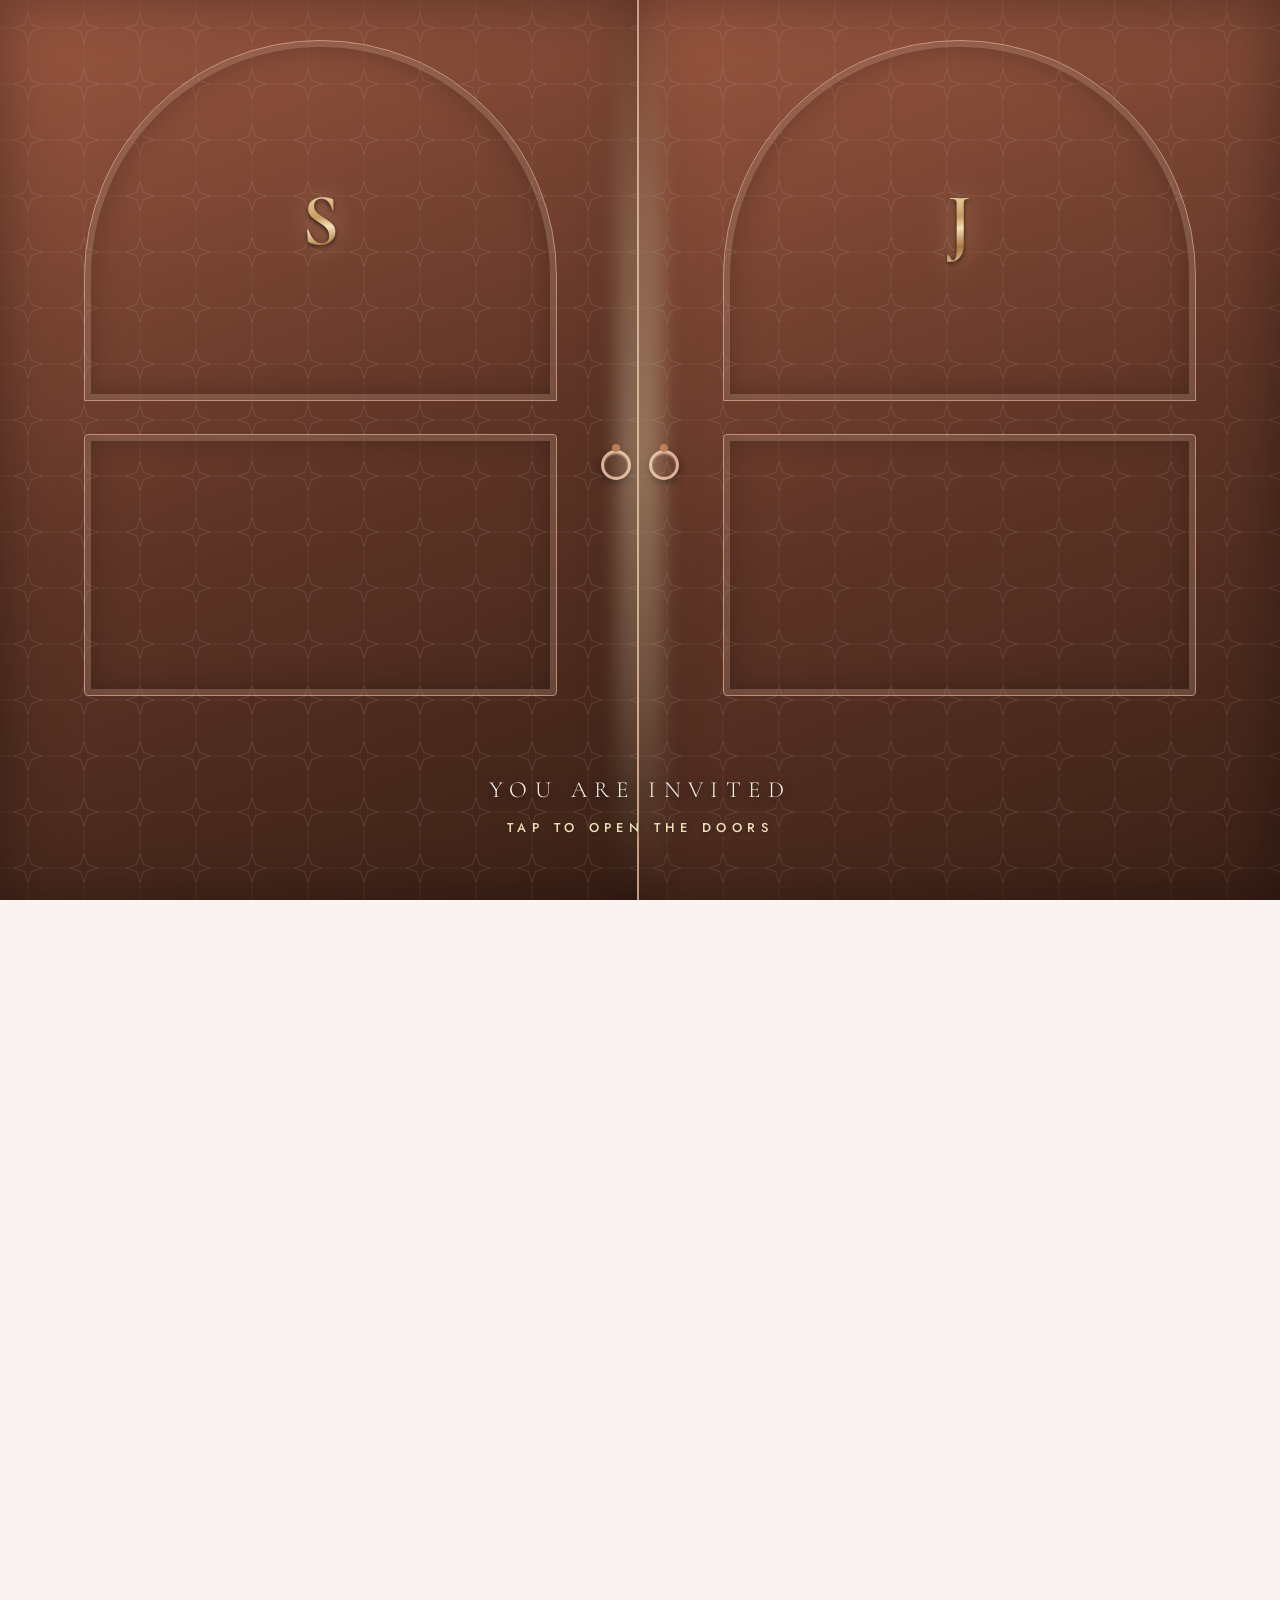
==== index.html @ 2dc5b4b0 "Add the full Walima invitation site. Co-authored-by: Cursor <cursoragent@cursor.com>" ====
<!DOCTYPE html>
<html lang="en">
<head>
  <meta charset="UTF-8" />
  <meta name="viewport" content="width=device-width, initial-scale=1.0, viewport-fit=cover" />
  <title>Shayan &amp; Juveria | Walima Invitation</title>
  <meta name="description" content="You are warmly invited to celebrate the Walima of Shayan & Juveria." />
  <meta name="theme-color" content="#f9f4f1" />

  <!-- Open Graph / WhatsApp sharing preview -->
  <meta property="og:type" content="website" />
  <meta property="og:title" content="Shayan & Juveria | Walima Invitation" />
  <meta property="og:description" content="You are warmly invited to celebrate the Walima of Shayan & Juveria." />
  <meta property="og:image" content="assets/wedding-preview.jpg" />
  <meta property="og:image:width" content="1200" />
  <meta property="og:image:height" content="630" />
  <meta name="twitter:card" content="summary_large_image" />
  <meta name="twitter:title" content="Shayan & Juveria | Walima Invitation" />
  <meta name="twitter:description" content="You are warmly invited to celebrate the Walima of Shayan & Juveria." />
  <meta name="twitter:image" content="assets/wedding-preview.jpg" />

  <link rel="icon" type="image/svg+xml" href="assets/favicon.svg" />

  <!-- Fonts -->
  <link rel="preconnect" href="https://fonts.googleapis.com" />
  <link rel="preconnect" href="https://fonts.gstatic.com" crossorigin />
  <link href="https://fonts.googleapis.com/css2?family=Cormorant+Garamond:ital,wght@0,400;0,500;0,600;1,400;1,500&family=Jost:wght@300;400;500&family=Amiri&family=Dancing+Script:wght@500;600;700&display=swap" rel="stylesheet" />

  <link rel="stylesheet" href="css/style.css" />
  <script defer src="js/script.js"></script>
</head>
<body class="no-scroll">

  <!-- ============ 1. LOADING SCREEN ============ -->
  <div class="loader" id="loader" aria-hidden="true">
    <div class="loader-inner">
      <p class="loader-monogram">S <span>&amp;</span> J</p>
      <div class="loader-line"><span></span></div>
      <p class="loader-names">Shayan &amp; Juveria</p>
      <svg class="loader-motif" viewBox="0 0 120 24" fill="none" aria-hidden="true">
        <path d="M4 12 H44 M76 12 H116" stroke="currentColor" stroke-width="1" />
        <path d="M60 4 L66 12 L60 20 L54 12 Z" stroke="currentColor" stroke-width="1" />
        <circle cx="60" cy="12" r="2" fill="currentColor" />
      </svg>
    </div>
  </div>

  <!-- ============ 2. ROYAL 3D DOOR INTRO ============ -->
  <section class="door-scene" id="doorScene" aria-label="Tap to open your invitation">

    <div class="door door--left" aria-hidden="true">
      <div class="door-panel door-panel--arch"><span class="door-monogram">S</span></div>
      <div class="door-panel door-panel--body"></div>
      <span class="door-handle"></span>
    </div>

    <div class="door door--right" aria-hidden="true">
      <div class="door-panel door-panel--arch"><span class="door-monogram">J</span></div>
      <div class="door-panel door-panel--body"></div>
      <span class="door-handle"></span>
    </div>

    <p class="door-invite" aria-hidden="true">You Are Invited<span>Tap to open the doors</span></p>
    <button class="door-tap" id="doorTap" aria-label="Tap to open the invitation"></button>
    <div class="env-flash" aria-hidden="true"></div>
  </section>

  <!-- ============ MAIN INVITATION ============ -->
  <main class="invitation" id="invitation" aria-hidden="true">

    <!-- ============ 3. HERO ============ -->
    <section class="hero" id="home">
      <video class="hero-video" id="heroVideo" muted loop playsinline preload="none" aria-hidden="true" tabindex="-1"></video>
      <div class="hero-veil" aria-hidden="true"></div>
      <svg class="hero-corner hero-corner--tl" viewBox="0 0 160 160" fill="none" aria-hidden="true">
        <path d="M-10 40 C40 44 70 20 80 -10 M-10 80 C50 82 92 40 96 -10 M6 6 C30 30 30 30 54 40" stroke="currentColor" stroke-width="1"/>
        <circle cx="54" cy="44" r="3" stroke="currentColor" stroke-width="1"/>
        <path d="M20 60 q8 -4 12 -14 q4 10 12 14 q-8 4 -12 14 q-4 -10 -12 -14 Z" stroke="currentColor" stroke-width="1"/>
      </svg>
      <svg class="hero-corner hero-corner--br" viewBox="0 0 160 160" fill="none" aria-hidden="true">
        <path d="M-10 40 C40 44 70 20 80 -10 M-10 80 C50 82 92 40 96 -10 M6 6 C30 30 30 30 54 40" stroke="currentColor" stroke-width="1"/>
        <circle cx="54" cy="44" r="3" stroke="currentColor" stroke-width="1"/>
        <path d="M20 60 q8 -4 12 -14 q4 10 12 14 q-8 4 -12 14 q-4 -10 -12 -14 Z" stroke="currentColor" stroke-width="1"/>
      </svg>

      <div class="hero-content">
        <p class="bismillah" lang="ar" dir="rtl">بِسْمِ اللهِ الرَّحْمٰنِ الرَّحِيْمِ</p>
        <p class="hero-blessing">Together with the blessings of Allah<br />and our beloved families</p>

        <h1 class="hero-names">
          <span class="hero-name" id="heroGroom">Shayan</span>
          <span class="hero-parents hero-parents--groom" id="heroGroomParents">Son of Mr. &amp; Mrs. Shaikh</span>
          <span class="hero-amp">&amp;</span>
          <span class="hero-name" id="heroBride">Juveria</span>
          <span class="hero-parents hero-parents--bride" id="heroBrideParents">Daughter of Mr. &amp; Mrs. Shaikh</span>
        </h1>

        <div class="hero-divider" aria-hidden="true">
          <span></span><svg viewBox="0 0 24 24" fill="none"><path d="M12 3 L15 12 L12 21 L9 12 Z" stroke="currentColor" stroke-width="1"/></svg><span></span>
        </div>

        <p class="hero-sub">We joyfully invite you to celebrate<br />the beginning of our forever.</p>
      </div>

      <div class="scroll-indicator" aria-hidden="true">
        <span class="scroll-indicator-line"></span>
        <span class="scroll-indicator-label">Scroll</span>
      </div>
    </section>

    <!-- ============ 4. WELCOME MESSAGE ============ -->
    <section class="welcome-section" id="welcome">
      <div class="welcome-inner">
        <div class="welcome-divider reveal" aria-hidden="true">
          <span></span>
          <svg viewBox="0 0 24 24" fill="currentColor"><path d="M12 20 C12 20 4 14.5 4 9.5 C4 6.8 6 5 8.4 5 C10 5 11.3 5.9 12 7.2 C12.7 5.9 14 5 15.6 5 C18 5 20 6.8 20 9.5 C20 14.5 12 20 12 20 Z"/></svg>
          <span></span>
        </div>

        <p class="welcome-text reveal" id="welcomeText">
          We are honored to welcome you to the Walima of
          Shayan &amp; Juveria. As they begin their journey in
          faith and love, thank you for being part of this
          blessed occasion.
        </p>

        <p class="welcome-quote reveal">
          &ldquo;And We created you in pairs.&rdquo;<br />
          <span class="welcome-cite">&mdash; Quran 78:8</span>
        </p>

        <div class="welcome-divider reveal" aria-hidden="true">
          <span></span>
          <svg viewBox="0 0 24 24" fill="currentColor"><path d="M12 20 C12 20 4 14.5 4 9.5 C4 6.8 6 5 8.4 5 C10 5 11.3 5.9 12 7.2 C12.7 5.9 14 5 15.6 5 C18 5 20 6.8 20 9.5 C20 14.5 12 20 12 20 Z"/></svg>
          <span></span>
        </div>
      </div>
    </section>

    <!-- ============ 5. DATE REVEAL (SCRATCH) ============ -->
    <section class="section date-section" id="date">
      <div class="petals" id="petals" aria-hidden="true"></div>
      <p class="eyebrow reveal">Save the Date</p>
      <h2 class="section-title reveal" id="dateTitle">Scratch to Reveal</h2>

      <svg width="0" height="0" aria-hidden="true" style="position:absolute">
        <defs>
          <!-- Flatter ornamental rectangle with soft scalloped corners -->
          <clipPath id="scallopClip" clipPathUnits="objectBoundingBox">
            <path d="
              M0.08,0.03
              H0.92
              C0.955,0.03 0.975,0.05 0.975,0.09
              V0.91
              C0.975,0.95 0.955,0.97 0.92,0.97
              H0.08
              C0.045,0.97 0.025,0.95 0.025,0.91
              V0.09
              C0.025,0.05 0.045,0.03 0.08,0.03
              Z"/>
          </clipPath>
          <linearGradient id="goldFoil" x1="0" y1="0" x2="1" y2="1">
            <stop offset="0" stop-color="#e9cf9f"/>
            <stop offset="0.35" stop-color="#c89a5e"/>
            <stop offset="0.55" stop-color="#f3e0b8"/>
            <stop offset="0.8" stop-color="#a8763e"/>
            <stop offset="1" stop-color="#dcb87e"/>
          </linearGradient>
        </defs>
      </svg>

      <div class="frame-shadow reveal">
        <div class="scratch-wrap" id="scratchWrap">
          <div class="date-panel" id="datePanel">
            <svg class="scallop-outline" viewBox="0 0 120 96" fill="none" aria-hidden="true" preserveAspectRatio="none">
              <!-- Outer gold foil border -->
              <path d="M9.6,2.9 H110.4 C114.6,2.9 117,4.8 117,8.6 V87.4 C117,91.2 114.6,93.1 110.4,93.1 H9.6 C5.4,93.1 3,91.2 3,87.4 V8.6 C3,4.8 5.4,2.9 9.6,2.9 Z"
                stroke="url(#goldFoil)" stroke-width="2" vector-effect="non-scaling-stroke"
                transform="translate(60 48) scale(0.965) translate(-60 -48)"/>
              <!-- Inner echo line -->
              <path d="M9.6,2.9 H110.4 C114.6,2.9 117,4.8 117,8.6 V87.4 C117,91.2 114.6,93.1 110.4,93.1 H9.6 C5.4,93.1 3,91.2 3,87.4 V8.6 C3,4.8 5.4,2.9 9.6,2.9 Z"
                stroke="url(#goldFoil)" stroke-width="0.85" opacity="0.7" vector-effect="non-scaling-stroke"
                transform="translate(60 48) scale(0.9) translate(-60 -48)"/>
              <!-- Tiny ornamental corner diamonds -->
              <g fill="url(#goldFoil)" opacity="0.9">
                <path d="M12 10 L14 14 L12 18 L10 14 Z"/>
                <path d="M108 10 L110 14 L108 18 L106 14 Z"/>
                <path d="M12 78 L14 82 L12 86 L10 82 Z"/>
                <path d="M108 78 L110 82 L108 86 L106 82 Z"/>
              </g>
            </svg>
            <p class="date-invited">You&rsquo;re Invited!</p>
            <p class="date-full" id="dateFull">[Month Date, Year]</p>
            <p class="date-day" id="dateDay">[Day]</p>
            <p class="date-iman">In Sha Allah</p>
          </div>
          <canvas id="scratchCanvas" aria-hidden="true"></canvas>
        </div>
      </div>
      <button class="scratch-skip" id="scratchSkip" type="button">or tap here to reveal</button>
    </section>

    <!-- ============ 6. PHOTO SLIDER ============ -->
    <section class="section slider-section" id="slider">
      <div class="slider reveal" id="photoSlider">
        <div class="slider-track" id="sliderTrack"><!-- rendered from weddingConfig --></div>
        <div class="slider-dots" id="sliderDots" role="tablist" aria-label="Photo slides"></div>
      </div>
    </section>

    <!-- ============ 7. COUNTDOWN ============ -->
    <section class="section countdown-section" id="countdown">
      <p class="eyebrow eyebrow--light reveal">Our Big Day</p>
      <h2 class="section-title section-title--light reveal">Counting Down<br />To Our Forever</h2>

      <div class="countdown reveal" id="countdownGrid">
        <div class="cd-cell"><span class="cd-value" id="cdDays">--</span><span class="cd-label">Days</span></div>
        <div class="cd-cell"><span class="cd-value" id="cdHours">--</span><span class="cd-label">Hours</span></div>
        <div class="cd-cell"><span class="cd-value" id="cdMinutes">--</span><span class="cd-label">Minutes</span></div>
        <div class="cd-cell"><span class="cd-value" id="cdSeconds">--</span><span class="cd-label">Seconds</span></div>
      </div>
      <p class="countdown-done" id="countdownDone" hidden>Alhamdulillah — the day is here.</p>
    </section>

    <!-- ============ 7. OUR STORY ============ -->
    <section class="section story-section" id="story">
      <p class="eyebrow reveal">Our Story</p>
      <h2 class="section-title reveal">Our Journey</h2>

      <div class="timeline">
        <div class="timeline-item reveal">
          <span class="timeline-dot"></span>
          <h3 class="timeline-title">The First Hello</h3>
          <p class="timeline-text">Where our story began.</p>
        </div>
        <div class="timeline-item reveal">
          <span class="timeline-dot"></span>
          <h3 class="timeline-title">The Proposal</h3>
          <p class="timeline-text">The beginning of a beautiful new chapter.</p>
        </div>
        <div class="timeline-item reveal">
          <span class="timeline-dot"></span>
          <h3 class="timeline-title">Forever Begins</h3>
          <p class="timeline-text">Our Walima Day.</p>
        </div>
      </div>
    </section>

    <!-- ============ 8. Walima Day Program ============ -->
    <section class="section program-section" id="program">
      <p class="eyebrow reveal">The Big Day</p>
      <h2 class="section-title reveal">Walima Day Program</h2>
      <div class="program-list" id="programList"><!-- rendered from weddingConfig --></div>
    </section>

    <!-- ============ 9. VENUE ============ -->
    <section class="section venue-section" id="venue">
      <p class="eyebrow reveal">The Venue</p>
      <h2 class="section-title reveal">Join Us</h2>

      <div class="venue-card reveal">
        <svg class="venue-icon" viewBox="0 0 48 48" fill="none" aria-hidden="true">
          <path d="M8 42 V24 C8 15 15 9 24 9 C33 9 40 15 40 24 V42" stroke="currentColor" stroke-width="1.4"/>
          <path d="M4 42 H44" stroke="currentColor" stroke-width="1.4" stroke-linecap="round"/>
          <path d="M20 42 V32 C20 29.8 21.8 28 24 28 C26.2 28 28 29.8 28 32 V42" stroke="currentColor" stroke-width="1.4"/>
          <path d="M21 15 a4.5 4.5 0 1 0 6 0 a3.6 3.6 0 1 1 -6 0 Z" stroke="currentColor" stroke-width="1.2"/>
        </svg>
        <h3 class="venue-name" id="venueName">[Venue Name]</h3>
        <p class="venue-address" id="venueAddress">[Full Address]</p>
        <p class="venue-when"><span id="venueDate">[Date]</span> &middot; <span id="venueTime">[Time]</span></p>
        <div class="venue-actions">
          <a class="btn btn--primary" id="venueDirections" href="#" target="_blank" rel="noopener">Get Directions</a>
          <button class="btn btn--ghost" id="addToCalendar" type="button">Add to Calendar</button>
        </div>
      </div>
    </section>

    <!-- ============ 10. DRESS CODE ============ -->
    <section class="section dresscode-section" id="dresscode">
      <p class="eyebrow reveal">Dress Code</p>
      <h2 class="section-title reveal">What to Wear</h2>
      <p class="dress-headline reveal" id="dressCode">Traditional &bull; Elegant &bull; Modest</p>
      <p class="dress-note reveal" id="dressNote">We kindly request our guests to dress in traditional attire for the celebration.</p>
    </section>

    <!-- ============ 12. HOW TO REACH ============ -->
    <section class="section info-section" id="reach">
      <p class="eyebrow reveal">Getting There</p>
      <h2 class="section-title reveal">How to Reach</h2>
      <div class="info-cards" id="reachCards"><!-- rendered from weddingConfig --></div>
    </section>

    <!-- ============ 14. SPECIAL MESSAGE ============ -->
    <section class="section message-section" id="message">
      <svg class="message-motif" viewBox="0 0 80 80" fill="none" aria-hidden="true">
        <path d="M40 6 L48 32 L74 40 L48 48 L40 74 L32 48 L6 40 L32 32 Z" stroke="currentColor" stroke-width="1"/>
        <circle cx="40" cy="40" r="6" stroke="currentColor" stroke-width="1"/>
      </svg>
      <p class="message-lines reveal">Two hearts.<br />Two families.<br />One beautiful beginning.</p>
      <p class="message-body reveal">We would be honoured to have you<br />with us as we begin this new chapter<br />of our lives.</p>
      <p class="message-sign reveal">&mdash; Shayan &amp; Juveria</p>
    </section>

    <!-- ============ 15b. THE BLESSING OF WALIMA ============ -->
    <section class="section blessing-section" id="blessing">
      <p class="eyebrow reveal">The Blessing of Walima</p>

      <p class="blessing-intro reveal">
        In Islam, the Walima is more than a celebration &mdash; it is a
        beautiful Sunnah of gratitude, joy, and togetherness as two lives
        begin their journey as one.
      </p>

      <div class="blessing-quote reveal">
        <p class="blessing-hadith">&ldquo;Give a Walima, even if with one sheep.&rdquo;</p>
        <p class="blessing-cite">&mdash; Sahih al-Bukhari 5167</p>
      </div>

      <p class="blessing-intro reveal">
        And just as the Prophet <span class="blessing-salawat" lang="ar">&#65018;</span>
        invited others to share in this joy, we too wish to celebrate
        surrounded by those who hold a special place in our hearts.
      </p>

      <p class="blessing-final reveal">
        Your presence, your duas,<br />and your blessings would make<br />our Walima truly complete.
      </p>
    </section>

    <!-- ============ 16. FINAL SECTION ============ -->
    <section class="closing-section" id="closing">
      <div class="stars" id="stars" aria-hidden="true"></div>
      <div class="closing-content">
        <p class="closing-main reveal">Your presence will make our celebration even more special.</p>
        <p class="closing-dua reveal">Please keep us in your duas as we begin this beautiful journey together.</p>
        <p class="closing-blessing reveal">May Allah bless this union and keep us together in goodness.</p>
        <p class="closing-sign reveal">With Love,<br /><span class="closing-names">Shayan &amp; Juveria</span></p>
      </div>
    </section>

  </main>

  <!-- ============ FLOATING NAVIGATION ============ -->
  <nav class="floating-nav" id="floatingNav" aria-label="Invitation sections" hidden>
    <a href="#home" data-section="home" class="nav-item is-active" aria-label="Home">
      <svg viewBox="0 0 24 24" fill="none"><path d="M4 11 L12 4 L20 11 V20 H14 V15 H10 V20 H4 Z" stroke="currentColor" stroke-width="1.5" stroke-linejoin="round"/></svg>
      <span>Home</span>
    </a>
    <a href="#program" data-section="program" class="nav-item" aria-label="Program">
      <svg viewBox="0 0 24 24" fill="none"><rect x="4" y="6" width="16" height="14" rx="2" stroke="currentColor" stroke-width="1.5"/><path d="M4 10 H20 M8 4 V7 M16 4 V7" stroke="currentColor" stroke-width="1.5" stroke-linecap="round"/></svg>
      <span>Program</span>
    </a>
    <a href="#venue" data-section="venue" class="nav-item" aria-label="Venue">
      <svg viewBox="0 0 24 24" fill="none"><path d="M12 21 C12 21 19 14.5 19 9.5 A7 7 0 0 0 5 9.5 C5 14.5 12 21 12 21 Z" stroke="currentColor" stroke-width="1.5"/><circle cx="12" cy="9.5" r="2.5" stroke="currentColor" stroke-width="1.5"/></svg>
      <span>Venue</span>
    </a>
  </nav>

  <!-- ============ MUSIC TOGGLE ============ -->
  <button class="music-toggle" id="musicToggle" aria-label="Turn music on" aria-pressed="false" hidden>
    <svg class="icon-music-on" viewBox="0 0 24 24" fill="none" aria-hidden="true"><path d="M9 18 V6 L20 4 V16" stroke="currentColor" stroke-width="1.5" stroke-linejoin="round"/><circle cx="6.5" cy="18" r="2.5" stroke="currentColor" stroke-width="1.5"/><circle cx="17.5" cy="16" r="2.5" stroke="currentColor" stroke-width="1.5"/></svg>
    <span class="music-waves" aria-hidden="true"><i></i><i></i><i></i></span>
  </button>

  <audio id="bgMusic" loop preload="none"></audio>
</body>
</html>
---- css/style.css ----
/* ==========================================================================
   Shayan & Juveria — Wedding Invitation
   Premium Islamic wedding aesthetic · mobile-first
   ========================================================================== */

:root {
  /* Royal Prestige palette — warm terracotta / copper on cream.
     (--emerald* now hold the deep terracotta "royal" tones.) */
  --ivory: #f9f4f1;
  --ivory-deep: #f3e9e2;
  --cream-card: #fbf5f0;
  --gold: #b06a49;
  --gold-light: #dcae95;
  --gold-pale: #f0dccf;
  --emerald: #8a4b36;
  --emerald-deep: #5c3325;
  --ink: #392922;
  --ink-soft: #7e6358;

  --font-serif: "Cormorant Garamond", Georgia, serif;
  --font-sans: "Jost", "Segoe UI", sans-serif;
  --font-arabic: "Amiri", serif;
  --font-calligraphy: "Dancing Script", cursive;

  --shadow-soft: 0 18px 45px -18px rgba(57, 41, 34, 0.25);
  --shadow-card: 0 10px 30px -12px rgba(57, 41, 34, 0.18);

  --ease-cinematic: cubic-bezier(0.22, 1, 0.36, 1);
}

* { margin: 0; padding: 0; box-sizing: border-box; }

html { scroll-behavior: smooth; -webkit-text-size-adjust: 100%; }

body {
  font-family: var(--font-sans);
  font-weight: 300;
  background: var(--ivory);
  color: var(--ink);
  overflow-x: hidden;
  -webkit-font-smoothing: antialiased;
}

body.no-scroll { overflow: hidden; height: 100dvh; }

img { display: block; max-width: 100%; }

/* Subtle paper grain over everything */
body::before {
  content: "";
  position: fixed;
  inset: 0;
  pointer-events: none;
  z-index: 1;
  opacity: 0.5;
  background-image: radial-gradient(rgba(176, 106, 73, 0.05) 1px, transparent 1px);
  background-size: 22px 22px;
}

/* ==========================================================================
   Shared elements
   ========================================================================== */

.section {
  position: relative;
  padding: clamp(4.5rem, 12vw, 7rem) 1.5rem;
  max-width: 640px;
  margin: 0 auto;
}

.eyebrow {
  font-size: 0.72rem;
  letter-spacing: 0.42em;
  text-transform: uppercase;
  color: var(--gold);
  text-align: center;
  margin-bottom: 0.9rem;
}

.eyebrow--light { color: var(--gold-light); }

.section-title {
  font-family: var(--font-serif);
  font-weight: 500;
  font-size: clamp(2rem, 8vw, 2.8rem);
  line-height: 1.15;
  color: var(--emerald-deep);
  text-align: center;
  margin-bottom: 2.2rem;
}

.section-title--light { color: var(--ivory); }

.section-lead {
  text-align: center;
  color: var(--ink-soft);
  font-size: 1rem;
  line-height: 1.7;
  margin: -1rem auto 2rem;
  max-width: 30ch;
}

.btn {
  display: inline-flex;
  align-items: center;
  justify-content: center;
  gap: 0.55rem;
  font-family: var(--font-sans);
  font-size: 0.82rem;
  font-weight: 400;
  letter-spacing: 0.16em;
  text-transform: uppercase;
  text-decoration: none;
  border-radius: 999px;
  padding: 0.95rem 1.8rem;
  border: 1px solid transparent;
  cursor: pointer;
  transition: transform 0.35s var(--ease-cinematic), box-shadow 0.35s, background 0.35s, color 0.35s;
}

.btn:active { transform: scale(0.97); }

.btn--primary {
  background: linear-gradient(135deg, var(--emerald), var(--emerald-deep));
  color: var(--ivory);
  box-shadow: 0 12px 26px -12px rgba(92, 51, 37, 0.55);
}

.btn--ghost {
  background: transparent;
  color: var(--emerald);
  border-color: rgba(138, 75, 54, 0.35);
}

.btn--whatsapp {
  background: rgba(138, 75, 54, 0.07);
  color: var(--emerald);
  border-color: rgba(138, 75, 54, 0.2);
}

.btn--whatsapp svg { width: 18px; height: 18px; }

/* Scroll reveal */
.reveal {
  opacity: 0;
  transform: translateY(28px);
  transition: opacity 0.9s var(--ease-cinematic), transform 0.9s var(--ease-cinematic);
  will-change: opacity, transform;
}

.reveal.is-visible { opacity: 1; transform: none; }

/* ==========================================================================
   1. Loading screen
   ========================================================================== */

.loader {
  position: fixed;
  inset: 0;
  z-index: 100;
  display: grid;
  place-items: center;
  background: linear-gradient(160deg, var(--ivory) 0%, var(--ivory-deep) 100%);
  transition: opacity 0.9s ease, visibility 0.9s;
}

.loader.is-done { opacity: 0; visibility: hidden; pointer-events: none; }

.loader-inner { text-align: center; }

.loader-monogram {
  font-family: var(--font-serif);
  font-size: 3.4rem;
  font-weight: 500;
  color: var(--emerald-deep);
  letter-spacing: 0.1em;
  animation: loaderFade 1.4s var(--ease-cinematic) both;
}

.loader-monogram span { color: var(--gold); font-style: italic; font-size: 2.4rem; }

.loader-line {
  width: 140px;
  height: 1px;
  margin: 1.1rem auto;
  background: rgba(176, 106, 73, 0.25);
  overflow: hidden;
}

.loader-line span {
  display: block;
  height: 100%;
  width: 40%;
  background: linear-gradient(90deg, transparent, var(--gold), transparent);
  animation: loaderSweep 1.6s ease-in-out infinite;
}

.loader-names {
  font-size: 0.78rem;
  letter-spacing: 0.5em;
  text-transform: uppercase;
  color: var(--ink-soft);
  animation: loaderFade 1.4s 0.3s var(--ease-cinematic) both;
}

.loader-motif {
  width: 120px;
  color: var(--gold);
  margin: 1.4rem auto 0;
  animation: loaderFade 1.4s 0.55s var(--ease-cinematic) both;
}

@keyframes loaderSweep {
  0% { transform: translateX(-110%); }
  100% { transform: translateX(360%); }
}

@keyframes loaderFade {
  from { opacity: 0; transform: translateY(14px); }
  to { opacity: 1; transform: none; }
}

/* ==========================================================================
   2. Royal 3D door intro
   ========================================================================== */

.door-scene {
  position: fixed;
  inset: 0;
  z-index: 50;
  overflow: hidden;
  perspective: 1400px;
  background: radial-gradient(120% 100% at 50% 50%, #3a2016 0%, #170b06 100%);
  transition: opacity 1.2s ease, visibility 1.2s;
}

.door-scene.is-done {
  opacity: 0;
  visibility: hidden;
  pointer-events: none;
}

/* Each door: deep terracotta with copper lattice + panels */
.door {
  position: absolute;
  top: 0;
  bottom: 0;
  width: 50.2%;
  background:
    url("data:image/svg+xml,%3Csvg xmlns='http://www.w3.org/2000/svg' width='56' height='56'%3E%3Cpath d='M28 14 L31.5 24.5 L42 28 L31.5 31.5 L28 42 L24.5 31.5 L14 28 L24.5 24.5 Z' fill='none' stroke='rgba(224,189,174,0.16)' stroke-width='1'/%3E%3Cpath d='M0 28 H14 M42 28 H56 M28 0 V14 M28 42 V56' stroke='rgba(224,189,174,0.08)' stroke-width='1'/%3E%3C/svg%3E"),
    linear-gradient(160deg, #9a5740 0%, #5c3325 55%, #3a2016 100%);
  box-shadow: inset 0 0 60px rgba(0, 0, 0, 0.35);
  transition: transform 1.7s cubic-bezier(0.6, 0, 0.3, 1);
  backface-visibility: hidden;
  display: flex;
  flex-direction: column;
  align-items: center;
  padding: clamp(1.2rem, 5vw, 2.5rem) clamp(0.9rem, 4vw, 2rem);
  gap: 4%;
}

.door--left {
  left: 0;
  transform-origin: left center;
  border-right: 2px solid rgba(220, 174, 149, 0.85);
}

.door--right {
  right: 0;
  transform-origin: right center;
  border-left: 2px solid rgba(220, 174, 149, 0.85);
}

/* Doors swing away from the guest */
.door-scene.is-opening .door--left { transform: rotateY(102deg); }
.door-scene.is-opening .door--right { transform: rotateY(-102deg); }

/* Carved panels */
.door-panel {
  width: 82%;
  border: 1.5px solid rgba(220, 174, 149, 0.75);
  box-shadow:
    inset 0 0 0 5px rgba(92, 51, 37, 0.001),
    inset 0 0 0 6px rgba(220, 174, 149, 0.28),
    inset 0 0 34px rgba(0, 0, 0, 0.3);
  display: grid;
  place-items: center;
}

.door-panel--arch {
  height: 44%;
  border-radius: 999px 999px 0 0;
}

.door-panel--body {
  height: 32%;
  border-radius: 4px;
}

/* Metallic gold-foil monograms with an embossed drop shadow */
.door-monogram {
  font-family: var(--font-serif);
  font-size: clamp(3rem, 14vw, 4.6rem);
  font-weight: 600;
  background: linear-gradient(
    168deg,
    #f7ecd2 0%,
    #e9cf9f 24%,
    #c89a5e 46%,
    #f3e0b8 58%,
    #a8763e 78%,
    #e9cf9f 100%
  );
  -webkit-background-clip: text;
  background-clip: text;
  color: transparent;
  filter:
    drop-shadow(0 2px 2px rgba(0, 0, 0, 0.65))
    drop-shadow(0 0 14px rgba(240, 214, 165, 0.4));
}

/* Ring handles at the meeting edge */
.door-handle {
  position: absolute;
  top: 50%;
  width: 30px;
  height: 30px;
  border: 3px solid var(--gold-light);
  border-radius: 50%;
  box-shadow: 0 3px 8px rgba(0, 0, 0, 0.5), inset 0 1px 2px rgba(255, 253, 246, 0.5);
}

.door--left .door-handle { right: 10px; }
.door--right .door-handle { left: 10px; }

.door-handle::before {
  content: "";
  position: absolute;
  left: 50%;
  top: -9px;
  transform: translateX(-50%);
  width: 8px;
  height: 8px;
  border-radius: 50%;
  background: var(--gold);
}

/* Warm light seeping through the gap between the doors */
.door-scene::before {
  content: "";
  position: absolute;
  left: 50%;
  top: 0;
  bottom: 0;
  width: 46px;
  transform: translateX(-50%);
  z-index: 2;
  pointer-events: none;
  background: linear-gradient(
    180deg,
    transparent 0%,
    rgba(255, 236, 190, 0.22) 25%,
    rgba(255, 236, 190, 0.34) 50%,
    rgba(255, 236, 190, 0.22) 75%,
    transparent 100%
  );
  filter: blur(10px);
  animation: gapGlow 3.4s ease-in-out infinite;
}

@keyframes gapGlow {
  0%, 100% { opacity: 0.55; }
  50% { opacity: 1; }
}

.door-scene.is-opening::before { opacity: 0; transition: opacity 0.5s; animation: none; }

/* Invitation line over the doors */
.door-invite {
  position: absolute;
  left: 50%;
  bottom: 7%;
  transform: translateX(-50%);
  z-index: 4;
  display: flex;
  flex-direction: column;
  align-items: center;
  gap: 0.9rem;
  font-family: var(--font-serif);
  font-size: 1.45rem;
  letter-spacing: 0.32em;
  text-transform: uppercase;
  color: var(--ivory);
  text-shadow: 0 2px 10px rgba(0, 0, 0, 0.6);
  text-align: center;
  width: max-content;
  transition: opacity 0.6s;
}

.door-invite span {
  font-family: var(--font-sans);
  font-size: 0.8rem;
  font-weight: 500;
  letter-spacing: 0.42em;
  color: #f3e0b8;
  text-shadow: 0 1px 6px rgba(0, 0, 0, 0.7), 0 0 16px rgba(240, 214, 165, 0.45);
  animation: tapHint 2.2s ease-in-out infinite;
}

@keyframes tapHint {
  0%, 100% { opacity: 0.8; }
  50% { opacity: 1; }
}

.door-scene.is-opening .door-invite { opacity: 0; }

/* Invisible full-screen tap target */
.door-tap {
  position: absolute;
  inset: 0;
  z-index: 6;
  background: none;
  border: none;
  cursor: pointer;
  -webkit-tap-highlight-color: transparent;
}

.door-tap:focus-visible {
  outline: 3px solid rgba(220, 174, 149, 0.7);
  outline-offset: -3px;
}

/* Bright light flooding through the opening doors */
.env-flash {
  position: absolute;
  inset: 0;
  z-index: 5;
  pointer-events: none;
  opacity: 0;
  background: radial-gradient(
    circle at 50% 50%,
    rgba(255, 250, 232, 1) 0%,
    rgba(255, 240, 200, 0.92) 40%,
    rgba(255, 232, 176, 0.6) 65%,
    rgba(255, 232, 176, 0.2) 88%
  );
}

@keyframes flashFlood {
  0% { opacity: 0; }
  100% { opacity: 1; }
}

.door-scene.is-opening .env-flash {
  animation: flashFlood 1.2s ease-in 0.55s forwards;
}

/* ==========================================================================
   Main invitation container
   ========================================================================== */

.invitation {
  opacity: 0;
  transition: opacity 1.2s var(--ease-cinematic);
}

.invitation.is-open { opacity: 1; }

/* ==========================================================================
   3. Hero
   ========================================================================== */

.hero {
  position: relative;
  min-height: 100dvh;
  min-height: 100svh;
  display: flex;
  align-items: center;
  justify-content: center;
  padding: 4rem 1.5rem 8rem;
  overflow: hidden;
  background:
    radial-gradient(100% 60% at 50% 0%, rgba(240, 220, 207, 0.45), transparent 70%),
    var(--ivory);
}

/* Full-bleed cinematic video — crops to mobile portrait via object-fit */
.hero-video {
  position: absolute;
  inset: 0;
  width: 100%;
  height: 100%;
  object-fit: cover;
  /* Prefer center crop for landscape clips on tall phone screens */
  object-position: center 40%;
  z-index: 0;
  opacity: 0;
  transition: opacity 1.6s var(--ease-cinematic);
  pointer-events: none;
  transform: scale(1.04);
}

.hero-video.is-ready { opacity: 1; }

/* Soft vignette so video shows through (Zareqia-style), text stays readable */
.hero-veil {
  position: absolute;
  inset: 0;
  z-index: 1;
  pointer-events: none;
  background:
    radial-gradient(120% 80% at 50% 45%, rgba(34, 22, 15, 0.18) 0%, rgba(34, 22, 15, 0.45) 100%),
    linear-gradient(180deg, rgba(248, 243, 233, 0.35) 0%, rgba(248, 243, 233, 0.12) 35%, rgba(248, 243, 233, 0.12) 55%, rgba(248, 243, 233, 0.55) 100%);
  transition: background 1.2s var(--ease-cinematic);
}

/* When video is live — clearer center, deep edges, fades into the
   dark welcome panel below (reference-style seamless transition) */
.hero.has-video .hero-veil {
  background:
    radial-gradient(90% 70% at 50% 42%, rgba(28, 17, 11, 0.12) 0%, rgba(28, 17, 11, 0.52) 100%),
    linear-gradient(180deg, rgba(248, 243, 233, 0.28) 0%, transparent 38%, transparent 55%, rgba(36, 20, 16, 0.65) 88%, #241410 100%);
}

.hero-content {
  position: relative;
  z-index: 2;
  text-align: center;
  max-width: 420px;
  padding: 0;
  border-radius: 0;
  background: none;
  backdrop-filter: none;
  -webkit-backdrop-filter: none;
}

/* Soft vignette behind the central text so names stay readable
   over the busy video on any phone screen */
.hero.has-video .hero-content::before {
  content: "";
  position: absolute;
  inset: -14% -22%;
  z-index: -1;
  pointer-events: none;
  background: radial-gradient(
    58% 52% at 50% 48%,
    rgba(20, 12, 8, 0.44) 0%,
    rgba(20, 12, 8, 0.26) 55%,
    transparent 100%
  );
}

.hero-corner,
.scroll-indicator {
  position: absolute;
  z-index: 2;
}

.hero-corner {
  position: absolute;
  width: clamp(110px, 32vw, 190px);
  color: rgba(176, 106, 73, 0.55);
  animation: cornerSway 9s ease-in-out infinite;
}

.hero-corner--tl { top: -6px; left: -6px; }

.hero-corner--br {
  bottom: -6px;
  right: -6px;
  transform: rotate(180deg);
  animation-delay: -4.5s;
}

@keyframes cornerSway {
  0%, 100% { opacity: 0.75; }
  50% { opacity: 1; }
}

.bismillah {
  font-family: var(--font-arabic);
  font-size: clamp(1.5rem, 6.4vw, 2rem);
  color: var(--gold);
  margin-bottom: 2.7rem;
  opacity: 0;
  animation: heroUp 1.2s 0.2s var(--ease-cinematic) forwards;
}

.hero-blessing {
  font-size: 0.92rem;
  line-height: 1.8;
  letter-spacing: 0.06em;
  color: var(--ink-soft);
  margin-bottom: 1.9rem;
  opacity: 0;
  animation: heroUp 1.2s 0.55s var(--ease-cinematic) forwards;
}

.hero-names {
  display: flex;
  flex-direction: column;
  gap: 0.2rem;
  font-weight: 500;
  margin-bottom: 1.9rem;
}

.hero-name {
  font-family: var(--font-serif);
  font-size: clamp(3rem, 13.5vw, 4.6rem);
  letter-spacing: 0.14em;
  text-transform: uppercase;
  color: var(--emerald-deep);
  line-height: 1.05;
  opacity: 0;
}

#heroGroom { animation: heroUp 1.3s 0.9s var(--ease-cinematic) forwards; }
#heroBride { animation: heroUp 1.3s 1.6s var(--ease-cinematic) forwards; }

/* Parent lines under each name */
.hero-parents {
  font-family: var(--font-serif);
  font-style: italic;
  font-size: clamp(1.05rem, 4.4vw, 1.25rem);
  line-height: 1.6;
  letter-spacing: 0.04em;
  color: var(--ink);
  margin: 0.15rem 0 0.5rem;
  opacity: 0;
}

.hero-parents--groom { animation: heroUp 1.2s 1.15s var(--ease-cinematic) forwards; }
.hero-parents--bride { animation: heroUp 1.2s 1.85s var(--ease-cinematic) forwards; }

.hero-amp {
  font-family: var(--font-serif);
  font-style: italic;
  font-size: clamp(1.6rem, 7vw, 2.3rem);
  color: var(--gold);
  opacity: 0;
  animation: heroUp 1.2s 1.4s var(--ease-cinematic) forwards;
}

.hero-divider {
  display: flex;
  align-items: center;
  justify-content: center;
  gap: 0.8rem;
  margin-bottom: 1.9rem;
  color: var(--gold);
  opacity: 0;
  animation: heroUp 1.2s 2.15s var(--ease-cinematic) forwards;
}

.hero-divider span {
  width: 54px;
  height: 1px;
  background: linear-gradient(90deg, transparent, var(--gold-light));
}

.hero-divider span:last-child { transform: scaleX(-1); }

.hero-divider svg { width: 16px; height: 16px; }

.hero-sub {
  font-family: var(--font-serif);
  font-style: italic;
  font-size: 1.15rem;
  line-height: 1.7;
  color: var(--ink);
  opacity: 0;
  animation: heroUp 1.2s 2.4s var(--ease-cinematic) forwards;
}

/* Video-on: light text over cinematic bg (like Zareqia), keep gold accents */
.hero.has-video .bismillah {
  color: #f0d8bf;
  text-shadow: 0 2px 18px rgba(0, 0, 0, 0.45);
}

.hero.has-video .hero-blessing {
  color: rgba(248, 243, 233, 0.9);
  text-shadow: 0 1px 12px rgba(0, 0, 0, 0.4);
}

.hero.has-video .hero-name {
  color: #f9f4f1;
  text-shadow:
    0 2px 24px rgba(0, 0, 0, 0.45),
    0 1px 2px rgba(92, 51, 37, 0.35);
}

.hero.has-video .hero-parents {
  color: #f8f3e9;
  text-shadow: 0 1px 4px rgba(0, 0, 0, 0.6), 0 2px 14px rgba(0, 0, 0, 0.45);
}

.hero.has-video .hero-amp {
  color: #dcae95;
  text-shadow: 0 2px 14px rgba(0, 0, 0, 0.4);
}

.hero.has-video .hero-divider { color: #dcae95; }

.hero.has-video .hero-divider span {
  background: linear-gradient(90deg, transparent, #dcae95);
}

.hero.has-video .hero-sub {
  color: rgba(248, 243, 233, 0.95);
  text-shadow: 0 1px 14px rgba(0, 0, 0, 0.4);
}

.hero.has-video .hero-corner {
  color: rgba(220, 174, 149, 0.75);
  filter: drop-shadow(0 2px 8px rgba(0, 0, 0, 0.35));
}

.hero.has-video .scroll-indicator-label { color: rgba(248, 243, 233, 0.8); }

.hero.has-video .scroll-indicator-line {
  background: rgba(220, 174, 149, 0.35);
}

@keyframes heroUp {
  from { opacity: 0; transform: translateY(38px); filter: blur(5px); }
  60% { filter: blur(0); }
  to { opacity: 1; transform: none; filter: none; }
}

/* Hold the hero entrance until the doors have opened, so every line
   glides up from below in sequence as the invitation is revealed */
.invitation:not(.is-open) .hero .bismillah,
.invitation:not(.is-open) .hero .hero-blessing,
.invitation:not(.is-open) .hero .hero-name,
.invitation:not(.is-open) .hero .hero-parents,
.invitation:not(.is-open) .hero .hero-amp,
.invitation:not(.is-open) .hero .hero-divider,
.invitation:not(.is-open) .hero .hero-sub,
.invitation:not(.is-open) .hero .scroll-indicator {
  animation-play-state: paused;
}

.scroll-indicator {
  position: absolute;
  bottom: 2.2rem;
  left: 50%;
  transform: translateX(-50%);
  display: flex;
  flex-direction: column;
  align-items: center;
  gap: 0.55rem;
  opacity: 0;
  animation: heroUp 1.2s 2.5s var(--ease-cinematic) forwards;
}

.scroll-indicator-line {
  width: 1px;
  height: 44px;
  background: rgba(176, 106, 73, 0.35);
  position: relative;
  overflow: hidden;
}

.scroll-indicator-line::after {
  content: "";
  position: absolute;
  top: -40%;
  left: 0;
  width: 100%;
  height: 40%;
  background: var(--gold);
  animation: scrollDrop 1.9s ease-in-out infinite;
}

@keyframes scrollDrop {
  to { top: 110%; }
}

.scroll-indicator-label {
  font-size: 0.6rem;
  letter-spacing: 0.4em;
  text-transform: uppercase;
  color: var(--ink-soft);
}

/* ==========================================================================
   4. Quote section
   ========================================================================== */

/* Dark-to-cream gradient interlude, like the reference welcome screen */
.welcome-section {
  text-align: center;
  padding: 4.5rem 1.6rem 5.5rem;
  background: linear-gradient(
    180deg,
    #241410 0%,
    #43261d 30%,
    #8a6355 58%,
    #d9c2b6 80%,
    var(--ivory) 100%
  );
}

.welcome-inner {
  max-width: 34rem;
  margin: 0 auto;
  display: flex;
  flex-direction: column;
  align-items: center;
  gap: 2.2rem;
}

.welcome-divider {
  display: flex;
  align-items: center;
  gap: 0.9rem;
  color: #e9cf9f;
}

.welcome-divider span {
  width: 64px;
  height: 1px;
  background: linear-gradient(90deg, transparent, rgba(233, 207, 159, 0.75));
}

.welcome-divider span:last-child { transform: scaleX(-1); }

.welcome-divider svg {
  width: 12px;
  height: 12px;
  filter: drop-shadow(0 1px 6px rgba(0, 0, 0, 0.35));
}

.welcome-text {
  font-family: var(--font-serif);
  font-style: italic;
  font-size: clamp(1.25rem, 5.2vw, 1.55rem);
  line-height: 1.65;
  color: rgba(249, 244, 241, 0.96);
  text-shadow: 0 1px 12px rgba(0, 0, 0, 0.35);
  max-width: 28ch;
}

.welcome-quote {
  font-family: var(--font-serif);
  font-style: italic;
  font-size: clamp(1.2rem, 5vw, 1.45rem);
  line-height: 1.55;
  color: #f3e0b8;
  text-shadow: 0 1px 12px rgba(0, 0, 0, 0.4);
}

.welcome-cite {
  display: inline-block;
  margin-top: 0.55rem;
  font-family: var(--font-sans);
  font-style: normal;
  font-size: 0.7rem;
  letter-spacing: 0.28em;
  text-transform: uppercase;
  color: rgba(233, 207, 159, 0.9);
}

/* ==========================================================================
   Photo slider (between date reveal and countdown)
   ========================================================================== */

.slider-section { padding-top: 2.4rem; }

.slider {
  position: relative;
  border-radius: 16px;
  overflow: hidden;
  box-shadow: 0 16px 36px -14px rgba(57, 41, 34, 0.35);
  background: var(--cream-card);
}

/* Slides are stacked and crossfade into each other */
.slider-track {
  position: relative;
  aspect-ratio: 3 / 2;
}

.slide {
  position: absolute;
  inset: 0;
  margin: 0;
  opacity: 0;
  transition: opacity 1.6s ease;
}

.slide.is-active { opacity: 1; }

.slide img {
  width: 100%;
  height: 100%;
  object-fit: cover;
  /* Bias the crop upward so faces/subjects stay clear of the
     fixed bottom navigation while the slider scrolls past it */
  object-position: center 38%;
}

.slider-dots {
  position: absolute;
  bottom: 12px;
  left: 50%;
  transform: translateX(-50%);
  display: flex;
  gap: 6px;
  z-index: 2;
}

.slider-dot {
  width: 7px;
  height: 7px;
  padding: 0;
  border: none;
  border-radius: 999px;
  background: rgba(249, 244, 241, 0.65);
  box-shadow: 0 1px 4px rgba(0, 0, 0, 0.25);
  cursor: pointer;
  transition: width 0.35s var(--ease-cinematic), background 0.35s;
}

.slider-dot.is-active {
  width: 20px;
  background: var(--emerald);
}

/* ==========================================================================
   5. Date reveal / scratch
   ========================================================================== */

.date-section {
  text-align: center;
  position: relative;
  overflow: hidden;
}

/* Darker, bolder title for contrast against the parchment */
.date-section .section-title {
  color: #4a2517;
  font-weight: 700;
}

/* Falling rose petals, spawned on reveal */
.petals {
  position: absolute;
  inset: 0;
  pointer-events: none;
  z-index: 3;
}

.petal {
  position: absolute;
  top: -3%;
  width: var(--size, 10px);
  height: var(--size, 10px);
  background: radial-gradient(circle at 35% 30%, var(--petal-light, #f0c9b8), var(--petal-dark, #c98a6e));
  opacity: 0;
  animation: petalFall var(--dur, 8s) linear var(--delay, 0s) infinite;
}

.petal--leaf {
  border-radius: 70% 20% 70% 20%;
  height: calc(var(--size, 10px) * 1.5);
}

.petal--dot {
  border-radius: 50%;
  filter: blur(0.5px);
}

@keyframes petalFall {
  0% {
    opacity: 0;
    transform: translate3d(0, 0, 0) rotate(0deg);
  }
  8% { opacity: var(--peak, 0.8); }
  85% { opacity: var(--peak, 0.8); }
  100% {
    opacity: 0;
    transform: translate3d(var(--drift, 40px), 105vh, 0) rotate(var(--spin, 300deg));
  }
}

/* Title swaps to "Our forever begins" once scratched */
.section-title.swap-in { animation: titleSwap 1.1s var(--ease-cinematic); }

@keyframes titleSwap {
  0% { opacity: 0; transform: translateY(18px) scale(0.96); }
  100% { opacity: 1; transform: none; }
}

/* Gold-foil double outline tracing the scalloped frame */
.scallop-outline {
  position: absolute;
  inset: 0;
  width: 100%;
  height: 100%;
  pointer-events: none;
}

.date-invited {
  font-family: var(--font-calligraphy);
  font-size: clamp(1.2rem, 4.8vw, 1.4rem);
  font-weight: 600;
  color: var(--gold);
  margin-bottom: 0.7rem;
}

/* Mughal scalloped rectangle — wider & shorter than the old dome.
   Shadow lives on the parent so the clip doesn't cut it off. */
.frame-shadow {
  position: relative;
  z-index: 2;
  width: min(88vw, 340px);
  margin: 0 auto;
  filter: drop-shadow(0 12px 22px rgba(57, 41, 34, 0.26));
}

.scratch-wrap {
  position: relative;
  width: 100%;
  aspect-ratio: 3 / 2;
  overflow: hidden;
  clip-path: url(#scallopClip);
  -webkit-clip-path: url(#scallopClip);
}

.date-panel {
  position: absolute;
  inset: 0;
  display: flex;
  flex-direction: column;
  justify-content: center;
  align-items: center;
  padding: 14% 16% 12%;
  background:
    radial-gradient(85% 60% at 50% 30%, rgba(255, 253, 250, 0.95) 0%, transparent 70%),
    linear-gradient(170deg, #f9efe4 0%, #f1dfcd 60%, #e6ccb4 100%);
}

.date-full {
  font-family: var(--font-serif);
  font-size: clamp(1.65rem, 7.2vw, 1.95rem);
  font-weight: 600;
  line-height: 1.3;
  color: var(--emerald-deep);
  margin: 0.6rem 0 0.9rem;
}

.date-day {
  font-family: var(--font-serif);
  font-size: clamp(1.1rem, 4.8vw, 1.3rem);
  color: var(--ink);
  margin-bottom: 0.55rem;
}

.date-iman {
  font-family: var(--font-serif);
  font-style: italic;
  font-size: clamp(1rem, 4.4vw, 1.15rem);
  color: var(--ink);
}

#scratchCanvas {
  position: absolute;
  inset: 0;
  width: 100%;
  height: 100%;
  touch-action: none;
  cursor: grab;
  transition: opacity 0.8s var(--ease-cinematic);
}

.scratch-wrap.is-revealed #scratchCanvas { opacity: 0; pointer-events: none; }

.scratch-skip {
  display: block;
  margin: 1.2rem auto 0;
  background: none;
  border: none;
  font-family: var(--font-sans);
  font-size: 0.7rem;
  letter-spacing: 0.28em;
  text-transform: uppercase;
  color: var(--ink-soft);
  text-decoration: underline;
  text-underline-offset: 4px;
  cursor: pointer;
  transition: opacity 0.5s;
}

.date-section:has(.scratch-wrap.is-revealed) .scratch-skip { opacity: 0; pointer-events: none; }

/* ==========================================================================
   6. Countdown
   ========================================================================== */

.countdown-section {
  max-width: none;
  padding-bottom: clamp(3rem, 8vw, 4.5rem);
  background:
    radial-gradient(90% 70% at 50% 100%, rgba(220, 174, 149, 0.16), transparent 65%),
    linear-gradient(165deg, var(--emerald) 0%, var(--emerald-deep) 100%);
  color: var(--ivory);
}

.countdown {
  display: grid;
  grid-template-columns: repeat(4, 1fr);
  gap: 0.6rem;
  max-width: 420px;
  margin: 0 auto;
}

.cd-cell {
  display: flex;
  flex-direction: column;
  align-items: center;
  gap: 0.4rem;
  padding: 1.1rem 0.2rem;
  border-radius: 14px;
  background: rgba(248, 243, 233, 0.07);
  border: 1px solid rgba(220, 174, 149, 0.28);
  backdrop-filter: blur(6px);
  -webkit-backdrop-filter: blur(6px);
}

.cd-value {
  font-family: var(--font-serif);
  font-size: clamp(1.8rem, 8vw, 2.5rem);
  font-weight: 600;
  color: #f7ecd2;
  text-shadow: 0 0 18px rgba(240, 214, 165, 0.35);
  line-height: 1;
  font-variant-numeric: tabular-nums;
}

.cd-label {
  font-size: 0.58rem;
  letter-spacing: 0.26em;
  text-transform: uppercase;
  color: rgba(248, 243, 233, 0.75);
}

.countdown-done {
  text-align: center;
  font-family: var(--font-serif);
  font-style: italic;
  font-size: 1.3rem;
  color: var(--gold-light);
  margin-top: 1.6rem;
}

/* ==========================================================================
   7. Timeline
   ========================================================================== */

.timeline {
  position: relative;
  max-width: 28rem;
  margin: 0 auto;
  margin-left: auto;
  padding-left: 2.2rem;
  padding-right: 0.5rem;
}

.timeline::before {
  content: "";
  position: absolute;
  left: 0;
  top: 8px;
  bottom: 8px;
  width: 1.5px;
  background: linear-gradient(180deg, transparent, var(--gold) 12%, var(--gold) 88%, transparent);
}

.timeline-item { position: relative; padding-bottom: 2.6rem; }

.timeline-item:last-child { padding-bottom: 0; }

.timeline-dot {
  position: absolute;
  left: calc(-2.2rem - 5.5px);
  top: 7px;
  width: 11px;
  height: 11px;
  border-radius: 50%;
  background: var(--ivory);
  border: 1.5px solid var(--gold);
  box-shadow: 0 0 0 4px var(--ivory);
}

.timeline-item:last-child .timeline-dot { background: var(--gold); }

.timeline-title {
  font-family: var(--font-serif);
  font-weight: 500;
  font-size: 1.45rem;
  color: var(--emerald-deep);
  margin-bottom: 0.3rem;
}

.timeline-text {
  font-size: 0.98rem;
  color: var(--ink);
  line-height: 1.65;
  opacity: 0.88;
}

/* ==========================================================================
   8. Events
   ========================================================================== */

.events-grid { display: grid; gap: 1.2rem; }

.event-card {
  position: relative;
  background: var(--cream-card);
  border: 1px solid var(--gold-pale);
  border-radius: 20px;
  padding: 1.9rem 1.5rem 1.6rem;
  text-align: center;
  box-shadow: var(--shadow-card);
  overflow: hidden;
}

.event-card::before {
  content: "";
  position: absolute;
  top: 0;
  left: 50%;
  transform: translateX(-50%);
  width: 70px;
  height: 3px;
  border-radius: 0 0 4px 4px;
  background: linear-gradient(90deg, var(--gold-light), var(--gold));
}

.event-icon {
  width: 46px;
  height: 46px;
  margin: 0 auto 0.9rem;
  color: var(--gold);
}

.event-name {
  font-family: var(--font-serif);
  font-weight: 500;
  font-size: 1.55rem;
  letter-spacing: 0.18em;
  text-transform: uppercase;
  color: var(--emerald-deep);
  margin-bottom: 1rem;
}

.event-meta {
  display: grid;
  gap: 0.35rem;
  font-size: 0.92rem;
  color: var(--ink-soft);
  margin-bottom: 1.3rem;
}

.event-meta strong {
  font-weight: 400;
  color: var(--ink);
}

.event-card .btn { font-size: 0.72rem; padding: 0.75rem 1.5rem; }

/* ==========================================================================
   8b. Wedding day program
   ========================================================================== */

.program-list {
  position: relative;
  display: grid;
  gap: 0;
  max-width: 400px;
  margin: 1.2rem auto 0;
}

.program-list::before {
  content: "";
  position: absolute;
  left: 50%;
  top: 1.4rem;
  bottom: 1.4rem;
  width: 1.5px;
  transform: translateX(-50%);
  background: linear-gradient(
    180deg,
    transparent,
    var(--gold) 8%,
    var(--gold) 92%,
    transparent
  );
  opacity: 0.85;
}

.program-item {
  display: grid;
  grid-template-columns: 1fr auto 1fr;
  align-items: center;
  gap: 1rem;
  padding: 1.55rem 0;
  position: relative;
}

.program-item:not(:last-child)::after {
  display: none;
}

.program-time {
  font-family: var(--font-serif);
  font-style: italic;
  font-size: 1.1rem;
  font-weight: 600;
  color: var(--emerald);
  text-align: right;
}

.program-dot {
  width: 10px;
  height: 10px;
  border-radius: 50%;
  border: 1.5px solid var(--gold);
  background: var(--ivory);
  position: relative;
  z-index: 1;
}

.program-title {
  font-size: 0.95rem;
  letter-spacing: 0.06em;
  color: var(--ink);
}

/* ==========================================================================
   9. Dress code
   ========================================================================== */

/* Minimal, premium dress code lines */
.dress-headline {
  font-family: var(--font-serif);
  font-size: clamp(1.35rem, 5.6vw, 1.7rem);
  font-weight: 500;
  letter-spacing: 0.08em;
  color: var(--emerald-deep);
  text-align: center;
  margin-top: 0.4rem;
}

.dress-note {
  font-family: var(--font-serif);
  font-style: italic;
  font-size: clamp(1rem, 4.2vw, 1.1rem);
  line-height: 1.8;
  color: var(--ink-soft);
  text-align: center;
  max-width: 32ch;
  margin: 1.1rem auto 0;
}

.swatch {
  display: flex;
  flex-direction: column;
  align-items: center;
  gap: 0.6rem;
  font-size: 0.7rem;
  letter-spacing: 0.22em;
  text-transform: uppercase;
  color: var(--ink-soft);
}

.swatch span {
  width: 52px;
  height: 52px;
  border-radius: 50%;
  box-shadow: inset 0 0 0 1px rgba(57, 41, 34, 0.12), var(--shadow-card);
}

/* ==========================================================================
   10. Gallery
   ========================================================================== */

.gallery-section { max-width: none; padding-left: 0; padding-right: 0; }

.gallery-section .eyebrow,
.gallery-section .section-title { padding: 0 1.5rem; }

.gallery-track {
  display: flex;
  gap: 1rem;
  overflow-x: auto;
  padding: 0.5rem 1.5rem 1.4rem;
  scroll-snap-type: x mandatory;
  -webkit-overflow-scrolling: touch;
  scrollbar-width: none;
}

.gallery-track::-webkit-scrollbar { display: none; }

.gallery-item {
  flex: 0 0 min(66vw, 280px);
  scroll-snap-align: center;
  border-radius: 18px;
  overflow: hidden;
  box-shadow: var(--shadow-card);
  aspect-ratio: 4 / 5;
}

.gallery-item img {
  width: 100%;
  height: 100%;
  object-fit: cover;
  transform: scale(1.04);
  transition: transform 6s var(--ease-cinematic);
  cursor: pointer;
}

.gallery-item.in-view img { transform: scale(1); }

.gallery-hint {
  text-align: center;
  font-size: 0.68rem;
  letter-spacing: 0.3em;
  text-transform: uppercase;
  color: var(--gold);
}

/* Lightbox */
.lightbox {
  position: fixed;
  inset: 0;
  z-index: 90;
  background: rgba(30, 18, 12, 0.92);
  backdrop-filter: blur(8px);
  -webkit-backdrop-filter: blur(8px);
  display: grid;
  place-items: center;
  padding: 1.5rem;
  opacity: 0;
  transition: opacity 0.4s;
}

.lightbox[hidden] { display: none; }

.lightbox.is-open { opacity: 1; }

.lightbox img {
  max-width: 100%;
  max-height: 82dvh;
  border-radius: 14px;
  box-shadow: 0 30px 80px rgba(0, 0, 0, 0.5);
}

.lightbox-close {
  position: absolute;
  top: 1rem;
  right: 1.2rem;
  width: 44px;
  height: 44px;
  border-radius: 50%;
  border: 1px solid rgba(248, 243, 233, 0.35);
  background: rgba(248, 243, 233, 0.1);
  color: var(--ivory);
  font-size: 1.5rem;
  line-height: 1;
  cursor: pointer;
}

/* ==========================================================================
   11. Special message
   ========================================================================== */

.message-section {
  max-width: none;
  min-height: 88dvh;
  display: flex;
  flex-direction: column;
  align-items: center;
  justify-content: center;
  text-align: center;
  background:
    radial-gradient(80% 55% at 50% 45%, rgba(240, 220, 207, 0.55), transparent 75%),
    var(--ivory-deep);
}

.message-motif {
  width: 44px;
  opacity: 0.85;
  color: var(--gold);
  margin-bottom: 2rem;
  animation: motifSpin 26s linear infinite;
}

@keyframes motifSpin { to { transform: rotate(360deg); } }

.message-lines {
  font-family: var(--font-serif);
  font-size: clamp(1.9rem, 8.4vw, 2.7rem);
  font-weight: 500;
  line-height: 1.35;
  color: var(--emerald-deep);
  margin-bottom: 1.8rem;
}

.message-body {
  font-size: 0.98rem;
  line-height: 1.85;
  color: var(--ink-soft);
  margin-bottom: 1.1rem;
}

.message-sign {
  font-family: var(--font-serif);
  font-style: italic;
  font-size: 1.25rem;
  color: var(--gold);
}

/* ==========================================================================
   12–13. RSVP
   ========================================================================== */

.rsvp-form {
  display: grid;
  gap: 1.3rem;
  background: var(--cream-card);
  border: 1px solid var(--gold-pale);
  border-radius: 22px;
  padding: 1.8rem 1.4rem;
  box-shadow: var(--shadow-card);
}

.field { display: grid; gap: 0.5rem; border: none; }

.field > span,
.field legend {
  font-size: 0.7rem;
  letter-spacing: 0.24em;
  text-transform: uppercase;
  color: var(--ink-soft);
}

.field em { text-transform: none; letter-spacing: 0.05em; font-style: italic; }

.field input,
.field textarea {
  font-family: var(--font-sans);
  font-size: 1rem;
  font-weight: 300;
  color: var(--ink);
  background: var(--ivory);
  border: 1px solid rgba(176, 106, 73, 0.3);
  border-radius: 12px;
  padding: 0.85rem 1rem;
  outline: none;
  transition: border-color 0.3s, box-shadow 0.3s;
  width: 100%;
}

.field input:focus,
.field textarea:focus {
  border-color: var(--emerald);
  box-shadow: 0 0 0 3px rgba(138, 75, 54, 0.12);
}

.field textarea { resize: vertical; min-height: 84px; }

.field--radio { display: grid; gap: 0.6rem; }

.field--radio legend { margin-bottom: 0.6rem; }

.radio-pill input { position: absolute; opacity: 0; pointer-events: none; }

.radio-pill span {
  display: flex;
  align-items: center;
  justify-content: center;
  padding: 0.85rem 1rem;
  border-radius: 12px;
  border: 1px solid rgba(176, 106, 73, 0.3);
  background: var(--ivory);
  font-size: 0.92rem;
  color: var(--ink-soft);
  cursor: pointer;
  transition: all 0.3s;
}

.radio-pill input:checked + span {
  background: linear-gradient(135deg, var(--emerald), var(--emerald-deep));
  border-color: var(--emerald);
  color: var(--ivory);
  box-shadow: 0 8px 20px -10px rgba(92, 51, 37, 0.6);
}

.radio-pill input:focus-visible + span { box-shadow: 0 0 0 3px rgba(138, 75, 54, 0.3); }

.rsvp-success {
  text-align: center;
  background: var(--cream-card);
  border: 1px solid var(--gold-pale);
  border-radius: 22px;
  padding: 3rem 1.6rem;
  box-shadow: var(--shadow-card);
  animation: heroUp 0.9s var(--ease-cinematic);
}

.rsvp-success svg {
  width: 64px;
  color: var(--emerald);
  margin: 0 auto 1.2rem;
}

.rsvp-success h3 {
  font-family: var(--font-serif);
  font-size: 1.8rem;
  font-weight: 500;
  color: var(--emerald-deep);
  margin-bottom: 0.7rem;
}

.rsvp-success p {
  font-size: 0.95rem;
  line-height: 1.75;
  color: var(--ink-soft);
  margin-bottom: 1.6rem;
}

/* ==========================================================================
   14. Venue
   ========================================================================== */

.venue-card {
  text-align: center;
  background: var(--cream-card);
  border: 1px solid var(--gold-pale);
  border-radius: 22px;
  padding: 2.4rem 1.6rem;
  box-shadow: var(--shadow-card);
}

.venue-icon { width: 52px; margin: 0 auto 1.1rem; color: var(--gold); }

.venue-name {
  font-family: var(--font-serif);
  font-weight: 500;
  font-size: 1.7rem;
  color: var(--emerald-deep);
  margin-bottom: 0.5rem;
}

.venue-address {
  font-size: 0.94rem;
  line-height: 1.65;
  color: var(--ink-soft);
  margin-bottom: 0.9rem;
}

.venue-when {
  font-family: var(--font-serif);
  font-style: italic;
  font-size: 1.1rem;
  font-weight: 600;
  color: var(--emerald);
  margin-bottom: 1.7rem;
}

/* Tighter gap between "Join Us" and the card; extra room below so the
   fixed bottom nav doesn't crowd the next section's title */
.venue-section .section-title { margin-bottom: 1.3rem; }

.venue-section { padding-bottom: clamp(6.5rem, 16vw, 9rem); }

.venue-actions {
  display: flex;
  flex-direction: column;
  gap: 0.8rem;
}

/* ==========================================================================
   14b. Guest info (transport / stay / gifts)
   ========================================================================== */

.info-cards { display: grid; gap: 1.1rem; }

.info-card {
  display: grid;
  grid-template-columns: auto 1fr;
  gap: 0.4rem 1.1rem;
  align-items: center;
  background: var(--cream-card);
  border: 1px solid var(--gold-pale);
  border-radius: 18px;
  padding: 1.4rem 1.3rem;
  box-shadow: var(--shadow-card);
}

.info-card svg {
  grid-row: 1 / -1;
  width: 42px;
  height: 42px;
  color: var(--gold);
}

.info-card h3 {
  font-family: var(--font-serif);
  font-weight: 600;
  font-size: 1.4rem;
  color: var(--emerald-deep);
}

.info-card p {
  font-size: 0.95rem;
  line-height: 1.65;
  color: var(--ink);
  opacity: 0.9;
}

.info-card .info-highlight {
  font-family: var(--font-sans);
  font-size: 0.74rem;
  font-weight: 500;
  letter-spacing: 0.2em;
  text-transform: uppercase;
  color: var(--emerald);
  opacity: 1;
}

/* A single card gets a roomier, centered stage of its own */
.info-card:only-child {
  grid-template-columns: 1fr;
  justify-items: center;
  text-align: center;
  gap: 0.75rem;
  max-width: 360px;
  margin: 0 auto;
  width: 100%;
  padding: 2.6rem 1.8rem 2.4rem;
}

.info-card:only-child svg {
  grid-row: auto;
  width: 50px;
  height: 50px;
  margin-bottom: 0.3rem;
}

/* ==========================================================================
   15. Closing
   ========================================================================== */

.closing-section {
  position: relative;
  min-height: 100dvh;
  display: grid;
  place-items: center;
  text-align: center;
  padding: 5rem 1.8rem 7rem;
  overflow: hidden;
  background:
    radial-gradient(110% 70% at 50% 105%, rgba(220, 174, 149, 0.2), transparent 60%),
    linear-gradient(180deg, var(--emerald-deep) 0%, #3a2016 100%);
  color: var(--ivory);
}

.stars { position: absolute; inset: 0; pointer-events: none; }

.star {
  position: absolute;
  width: 3px;
  height: 3px;
  border-radius: 50%;
  background: var(--gold-light);
  opacity: 0;
  animation: starTwinkle var(--dur, 4s) ease-in-out var(--delay, 0s) infinite;
}

@keyframes starTwinkle {
  0%, 100% { opacity: 0; transform: scale(0.6); }
  50% { opacity: var(--peak, 0.9); transform: scale(1); }
}

.closing-content { position: relative; max-width: 380px; }

.closing-main {
  font-family: var(--font-serif);
  font-size: clamp(1.5rem, 6.6vw, 2rem);
  font-weight: 500;
  line-height: 1.5;
  margin-bottom: 1.6rem;
}

.closing-dua {
  font-size: 1.05rem;
  line-height: 1.85;
  color: rgba(250, 246, 238, 0.95);
  margin-bottom: 1.5rem;
}

.closing-blessing {
  font-family: var(--font-serif);
  font-size: 1.05rem;
  font-weight: 500;
  line-height: 1.7;
  color: var(--gold-light);
  margin: 0 auto 2.4rem;
  max-width: 30ch;
}

.closing-sign {
  font-size: 0.8rem;
  letter-spacing: 0.24em;
  text-transform: uppercase;
  color: rgba(248, 243, 233, 0.7);
  margin-bottom: 2rem;
  line-height: 2.2;
}

.closing-names {
  font-family: var(--font-serif);
  font-size: 1.9rem;
  font-weight: 500;
  letter-spacing: 0.06em;
  text-transform: none;
  color: var(--gold-light);
}

/* ==========================================================================
   16. Music toggle
   ========================================================================== */

.music-toggle {
  position: fixed;
  right: 0.7rem;
  bottom: calc(6.6rem + env(safe-area-inset-bottom, 0px));
  z-index: 60;
  width: 46px;
  height: 46px;
  border-radius: 50%;
  border: 1px solid rgba(176, 106, 73, 0.45);
  background: rgba(253, 250, 243, 0.85);
  backdrop-filter: blur(10px);
  -webkit-backdrop-filter: blur(10px);
  color: var(--emerald);
  display: grid;
  place-items: center;
  cursor: pointer;
  box-shadow: var(--shadow-card);
  transition: transform 0.3s var(--ease-cinematic);
}

.music-toggle[hidden] { display: none; }

.music-toggle:active { transform: scale(0.92); }

.music-toggle svg { width: 21px; height: 21px; }

.music-waves {
  position: absolute;
  right: 6px;
  bottom: 8px;
  display: none;
  align-items: flex-end;
  gap: 1.5px;
  height: 9px;
}

.music-waves i {
  width: 2px;
  background: var(--gold);
  border-radius: 2px;
  animation: wave 0.9s ease-in-out infinite;
}

.music-waves i:nth-child(1) { height: 5px; }
.music-waves i:nth-child(2) { height: 9px; animation-delay: 0.15s; }
.music-waves i:nth-child(3) { height: 6px; animation-delay: 0.3s; }

@keyframes wave {
  0%, 100% { transform: scaleY(0.5); }
  50% { transform: scaleY(1); }
}

.music-toggle.is-playing .music-waves { display: flex; }

.music-toggle.is-playing { color: var(--gold); border-color: var(--gold); }

/* ==========================================================================
   17. Floating navigation
   ========================================================================== */

.floating-nav {
  position: fixed;
  left: 50%;
  bottom: calc(0.9rem + env(safe-area-inset-bottom, 0px));
  transform: translateX(-50%);
  z-index: 60;
  display: flex;
  gap: 0.15rem;
  padding: 0.4rem 0.55rem;
  border-radius: 999px;
  background: rgba(253, 250, 243, 0.82);
  border: 1px solid rgba(176, 106, 73, 0.35);
  backdrop-filter: blur(12px);
  -webkit-backdrop-filter: blur(12px);
  box-shadow: var(--shadow-card);
  transition: opacity 0.6s, transform 0.6s var(--ease-cinematic);
}

.floating-nav[hidden] { display: none; }

.nav-item {
  display: flex;
  flex-direction: column;
  align-items: center;
  gap: 2px;
  min-width: 52px;
  padding: 0.4rem 0.3rem;
  border-radius: 999px;
  text-decoration: none;
  color: var(--ink-soft);
  transition: color 0.3s, background 0.3s;
}

.nav-item svg { width: 19px; height: 19px; }

.nav-item span {
  font-size: 0.54rem;
  letter-spacing: 0.14em;
  text-transform: uppercase;
}

.nav-item.is-active {
  color: var(--emerald-deep);
  background: rgba(138, 75, 54, 0.1);
}

/* ==========================================================================
   Desktop refinements
   ========================================================================== */

@media (min-width: 720px) {
  .section { max-width: 720px; }

  .events-grid {
    grid-template-columns: repeat(2, 1fr);
    gap: 1.5rem;
  }

  .venue-actions { flex-direction: row; justify-content: center; }

  .info-cards { grid-template-columns: repeat(3, 1fr); }

  .info-card {
    grid-template-columns: 1fr;
    text-align: center;
    justify-items: center;
    gap: 0.6rem;
    padding: 1.8rem 1.4rem;
  }

  .info-card svg { grid-row: auto; }

  .gallery-track {
    max-width: 1060px;
    margin: 0 auto;
    padding-left: 2rem;
    padding-right: 2rem;
  }

  .gallery-item { flex-basis: 300px; }

  .gallery-item img:hover { transform: scale(1.05); transition-duration: 1.2s; }

  .rsvp-form { padding: 2.4rem 2.2rem; }

  .field--radio {
    grid-template-columns: 1fr 1fr;
  }

  .field--radio legend { grid-column: 1 / -1; }
}

/* ==========================================================================
   ROYAL ISLAMIC REDESIGN — rich overrides
   ========================================================================== */

/* Faint eight-point star lattice across the page */
body::before {
  background-image: url("data:image/svg+xml,%3Csvg xmlns='http://www.w3.org/2000/svg' width='72' height='72'%3E%3Cpath d='M36 20 L40 32 L52 36 L40 40 L36 52 L32 40 L20 36 L32 32 Z' fill='none' stroke='rgba(176, 106, 73,0.09)' stroke-width='1'/%3E%3C/svg%3E");
  background-size: 72px 72px;
  opacity: 1;
}

/* --- Regal section headings --- */

.eyebrow::before,
.eyebrow::after {
  content: "\2726";
  font-size: 0.85em;
  color: var(--gold-light);
}

.eyebrow::before { margin-right: 0.9em; }
.eyebrow::after { margin-left: 0.5em; }

.section-title::after {
  content: "";
  display: block;
  width: 205px;
  height: 22px;
  margin: 1rem auto 0;
  filter: brightness(0.82) saturate(1.15);
  background: url("data:image/svg+xml,%3Csvg xmlns='http://www.w3.org/2000/svg' viewBox='0 0 170 18'%3E%3Cpath d='M8 9 H64 M106 9 H162' stroke='%23b8934a' stroke-width='1'/%3E%3Cpath d='M85 2 L90 9 L85 16 L80 9 Z' fill='none' stroke='%23b8934a' stroke-width='1'/%3E%3Ccircle cx='85' cy='9' r='1.6' fill='%23b8934a'/%3E%3Ccircle cx='8' cy='9' r='1.6' fill='%23b8934a'/%3E%3Ccircle cx='162' cy='9' r='1.6' fill='%23b8934a'/%3E%3Cpath d='M64 9 q6 -5 10 0 q-6 5 -10 0 Z M96 9 q6 -5 10 0 q-6 5 -10 0 Z' fill='none' stroke='%23b8934a' stroke-width='0.8'/%3E%3C/svg%3E") center / contain no-repeat;
}

.section-title--light::after { filter: brightness(1.5); }

/* --- Stately buttons: crisp rectangles, gold detailing --- */

.btn {
  border-radius: 3px;
  letter-spacing: 0.22em;
  font-size: 0.76rem;
}

.btn--primary {
  background: linear-gradient(160deg, var(--emerald), var(--emerald-deep));
  box-shadow:
    inset 0 0 0 1px rgba(220, 174, 149, 0.55),
    0 10px 22px -12px rgba(92, 51, 37, 0.6);
}

.btn--ghost {
  border-color: rgba(176, 106, 73, 0.65);
  color: var(--emerald-deep);
}

.btn--whatsapp {
  border-radius: 3px;
  border-color: rgba(176, 106, 73, 0.45);
}

/* --- Parchment panels with double gold frames --- */

.info-card,
.dress-card,
.venue-card,
.rsvp-form,
.rsvp-success,
.date-panel {
  position: relative;
  background: linear-gradient(180deg, #fdf8f4 0%, #f3e7dd 100%);
  border: 1px solid rgba(176, 106, 73, 0.55);
  border-radius: 6px;
  box-shadow: 0 18px 38px -24px rgba(57, 41, 34, 0.45);
}

.info-card::before,
.dress-card::before,
.venue-card::before,
.rsvp-form::before,
.rsvp-success::before {
  content: "";
  position: absolute;
  inset: 7px;
  border: 1px solid rgba(176, 106, 73, 0.3);
  border-radius: 3px;
  pointer-events: none;
}

/* --- Event cards: mihrab arch silhouettes --- */

.event-card {
  background: linear-gradient(180deg, #fdf8f4 0%, #f3e7dd 100%);
  border: 1px solid rgba(176, 106, 73, 0.6);
  border-radius: 150px 150px 8px 8px;
  padding: 3rem 1.5rem 1.9rem;
  box-shadow: 0 18px 38px -24px rgba(57, 41, 34, 0.45);
}

.event-card::before {
  content: "";
  position: absolute;
  inset: 8px;
  left: 8px;
  right: 8px;
  width: auto;
  height: auto;
  transform: none;
  border: 1px solid rgba(176, 106, 73, 0.32);
  border-radius: 142px 142px 4px 4px;
  background: none;
  pointer-events: none;
}

/* --- Countdown: ornate copper-framed terracotta panel --- */

.countdown-section {
  background:
    url("data:image/svg+xml,%3Csvg xmlns='http://www.w3.org/2000/svg' width='84' height='84'%3E%3Cpath d='M42 24 L46.5 37.5 L60 42 L46.5 46.5 L42 60 L37.5 46.5 L24 42 L37.5 37.5 Z' fill='none' stroke='rgba(220, 174, 149,0.1)' stroke-width='1'/%3E%3C/svg%3E"),
    radial-gradient(90% 70% at 50% 100%, rgba(220, 174, 149, 0.14), transparent 65%),
    linear-gradient(165deg, var(--emerald) 0%, var(--emerald-deep) 100%);
}

.countdown {
  gap: 0;
  border: 1.5px solid rgba(233, 207, 159, 0.7);
  padding: 1.6rem 0.6rem;
  position: relative;
  background: rgba(92, 51, 37, 0.35);
  box-shadow: 0 0 24px rgba(233, 207, 159, 0.12);
}

.countdown::before,
.countdown::after {
  content: "";
  position: absolute;
  width: 24px;
  height: 24px;
  border-color: var(--gold-light);
  border-style: solid;
}

.countdown::before { top: -5px; left: -5px; border-width: 1.5px 0 0 1.5px; }
.countdown::after { bottom: -5px; right: -5px; border-width: 0 1.5px 1.5px 0; }

.cd-cell {
  background: none;
  border: none;
  border-radius: 0;
  backdrop-filter: none;
  -webkit-backdrop-filter: none;
  padding: 0.4rem 0.2rem;
}

.cd-cell + .cd-cell { border-left: 1px solid rgba(220, 174, 149, 0.25); }

/* --- Timeline & program: diamond markers --- */

.timeline-dot {
  border-radius: 2px;
  transform: rotate(45deg);
  background: var(--ivory);
  border: 1.5px solid var(--gold);
}

.timeline-item:last-child .timeline-dot { background: var(--gold); }

.program-dot {
  border-radius: 2px;
  transform: rotate(45deg);
}

/* --- Dress code: gem swatches --- */

.swatch span {
  border-radius: 8px;
  transform: rotate(45deg);
  width: 46px;
  height: 46px;
  margin: 6px 0 10px;
  box-shadow:
    inset 0 0 0 1px rgba(255, 253, 246, 0.7),
    0 0 0 1px rgba(176, 106, 73, 0.55),
    0 10px 18px -10px rgba(57, 41, 34, 0.5);
}

/* --- Gallery: framed portraits --- */

.gallery-item {
  border-radius: 6px;
  border: 1px solid rgba(176, 106, 73, 0.5);
  padding: 6px;
  background: linear-gradient(180deg, #fdf8f4, #f3e7dd);
}

.gallery-item img { border-radius: 3px; }

/* --- The Blessing of Walima --- */

.blessing-section {
  text-align: center;
  padding-bottom: clamp(6.5rem, 16vw, 9rem);
}

.blessing-intro {
  font-family: var(--font-serif);
  font-size: clamp(1.05rem, 4.4vw, 1.2rem);
  line-height: 1.9;
  color: var(--ink);
  max-width: 34ch;
  margin: 0 auto 2.2rem;
}

.blessing-quote { margin: 0 auto 2.2rem; }

.blessing-hadith {
  font-family: var(--font-serif);
  font-style: italic;
  font-size: clamp(1.35rem, 5.6vw, 1.65rem);
  line-height: 1.55;
  color: var(--emerald-deep);
  margin-bottom: 0.7rem;
}

.blessing-cite {
  font-size: 0.68rem;
  letter-spacing: 0.32em;
  text-transform: uppercase;
  color: var(--emerald);
  font-weight: 500;
}

.blessing-salawat {
  font-family: var(--font-arabic);
  font-style: normal;
  font-size: 0.92em;
  color: var(--gold);
  margin: 0 0.08em;
  vertical-align: baseline;
}

.blessing-final {
  font-family: var(--font-calligraphy);
  font-weight: 600;
  font-size: clamp(1.55rem, 6.6vw, 2rem);
  line-height: 1.55;
  color: var(--emerald);
  margin-top: 0.4rem;
}

/* --- Special message: royal terracotta interlude --- */

.message-section {
  background:
    url("data:image/svg+xml,%3Csvg xmlns='http://www.w3.org/2000/svg' width='84' height='84'%3E%3Cpath d='M42 24 L46.5 37.5 L60 42 L46.5 46.5 L42 60 L37.5 46.5 L24 42 L37.5 37.5 Z' fill='none' stroke='rgba(220, 174, 149,0.08)' stroke-width='1'/%3E%3C/svg%3E"),
    linear-gradient(170deg, #8a4b36 0%, #5c3325 100%);
}

.message-motif { color: var(--gold-light); }

.message-lines { color: var(--ivory); }

.message-body { color: rgba(250, 246, 238, 0.95); }

.message-sign { color: var(--gold-light); }

/* --- Forms: crisp royal inputs --- */

.field input,
.field textarea,
.radio-pill span {
  border-radius: 4px;
}

/* --- Floating UI: gold detailing --- */

.floating-nav { border-color: rgba(176, 106, 73, 0.5); }

.music-toggle { border-color: rgba(176, 106, 73, 0.55); }

/* ==========================================================================
   Grand typography scale (Royal Prestige proportions)
   ========================================================================== */

.eyebrow {
  font-size: 0.78rem;
  letter-spacing: 0.5em;
}

.section-title {
  font-family: var(--font-calligraphy);
  font-weight: 600;
  font-size: clamp(2.5rem, 10.5vw, 3.5rem);
  text-transform: none;
  letter-spacing: 0.01em;
  line-height: 1.25;
}

.section-lead {
  font-size: 1.08rem;
}

.bismillah { font-size: clamp(1.7rem, 7vw, 2.3rem); }

/* Welcome lines: flowing italic serif, like the reference hero */
.hero-blessing {
  font-family: var(--font-serif);
  font-style: italic;
  font-size: clamp(1.15rem, 4.6vw, 1.4rem);
  letter-spacing: 0.03em;
  line-height: 1.65;
}

/* Names: grand calligraphy script, mixed case */
.hero-name {
  font-family: var(--font-calligraphy);
  font-weight: 600;
  font-size: clamp(4.2rem, 19vw, 6.6rem);
  text-transform: none;
  letter-spacing: 0.01em;
  line-height: 1.15;
}

.hero-amp {
  font-family: var(--font-calligraphy);
  font-style: normal;
  font-size: clamp(1.6rem, 7vw, 2.2rem);
  line-height: 1;
  margin: -0.3rem 0;
}

.hero-sub {
  font-size: clamp(1.2rem, 4.8vw, 1.45rem);
}

.cd-value { font-size: clamp(2.4rem, 10.5vw, 3.3rem); }

.message-lines { font-size: clamp(2.1rem, 9.2vw, 3rem); }

.closing-main { font-size: clamp(1.7rem, 7.4vw, 2.3rem); }

.closing-names {
  font-family: var(--font-calligraphy);
  font-weight: 600;
  font-size: clamp(2.4rem, 10vw, 3.2rem);
  letter-spacing: 0.01em;
}

.message-sign {
  font-family: var(--font-calligraphy);
  font-size: 1.5rem;
}

.loader-names {
  font-family: var(--font-calligraphy);
  font-size: 1.5rem;
}

/* ==========================================================================
   Reduced motion
   ========================================================================== */

/* ==========================================================================
   Ambient background — floating gold dust on every section
   ========================================================================== */

.ambient {
  position: absolute;
  inset: 0;
  overflow: hidden;
  pointer-events: none;
  z-index: 1;
}

.ambient i {
  position: absolute;
  width: var(--s, 4px);
  height: var(--s, 4px);
  border-radius: 50%;
  background: radial-gradient(circle, rgba(168, 118, 62, 0.8) 0%, rgba(168, 118, 62, 0) 70%);
  opacity: 0;
  animation: dustDrift var(--t, 10s) ease-in-out var(--d, 0s) infinite;
}

/* Brighter, warmer sparks for the dark panels */
.ambient--bright i {
  background: radial-gradient(circle, rgba(240, 214, 165, 0.95) 0%, rgba(240, 214, 165, 0) 70%);
  box-shadow: 0 0 6px rgba(240, 214, 165, 0.3);
}

@keyframes dustDrift {
  0%   { transform: translate3d(0, 0, 0) scale(0.7); opacity: 0; }
  20%  { opacity: var(--o, 0.5); }
  50%  { transform: translate3d(var(--x, 14px), -38px, 0) scale(1); }
  80%  { opacity: var(--o, 0.5); }
  100% { transform: translate3d(var(--x2, -10px), -76px, 0) scale(0.6); opacity: 0; }
}

/* Welcome panel needs to contain its ambient layer */
.welcome-section {
  position: relative;
  overflow: hidden;
}

@media (prefers-reduced-motion: reduce) {
  *, *::before, *::after {
    animation-duration: 0.01ms !important;
    animation-iteration-count: 1 !important;
    transition-duration: 0.15s !important;
  }

  html { scroll-behavior: auto; }

  .reveal { opacity: 1; transform: none; }

  .bismillah, .hero-blessing, .hero-name, .hero-parents, .hero-amp,
  .hero-divider, .hero-sub, .scroll-indicator { opacity: 1; animation: none; }

  .door { transition: none; }
}
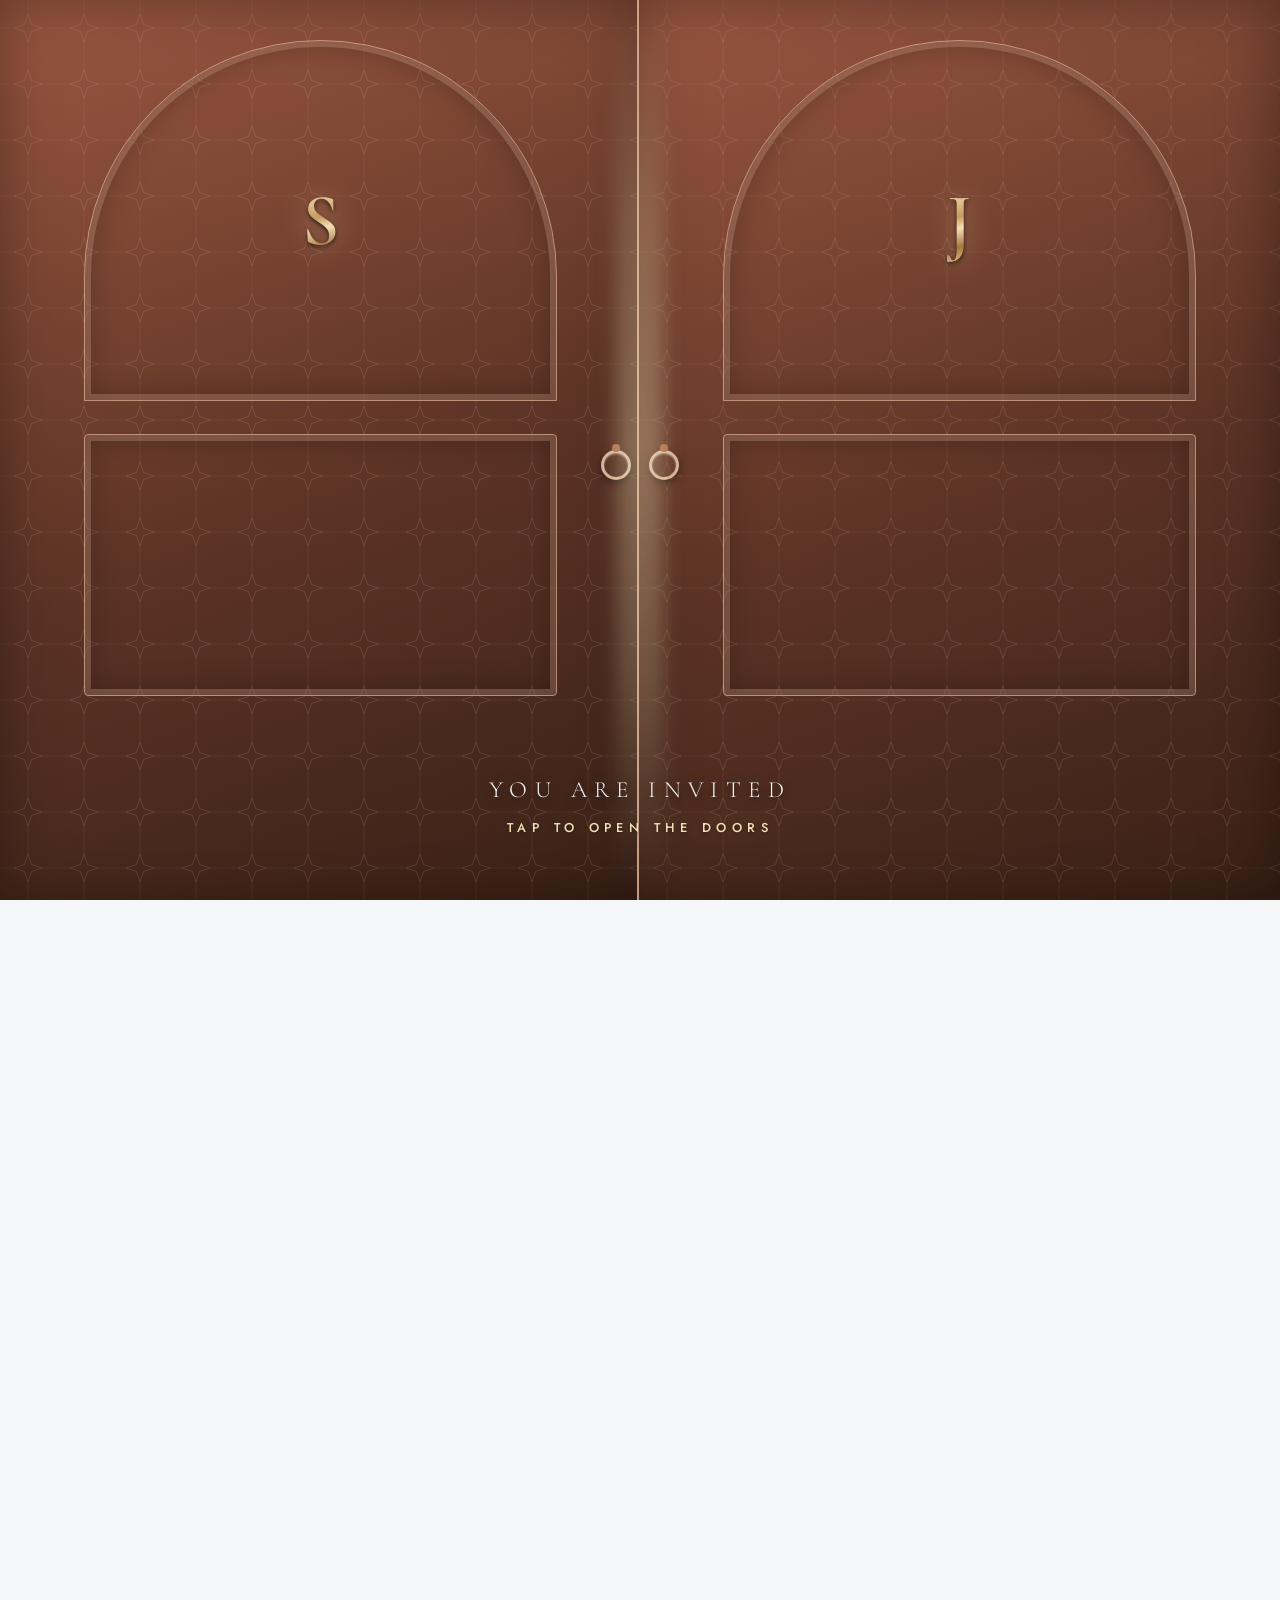
==== commit 5be3afc7: "Add personalized invite link generator for WhatsApp sharing. Co-authored-by: Cursor <cursoragent@cur" ====
--- a/index.html
+++ b/index.html
@@ -4,20 +4,24 @@
   <meta charset="UTF-8" />
   <meta name="viewport" content="width=device-width, initial-scale=1.0, viewport-fit=cover" />
   <title>Shayan &amp; Juveria | Walima Invitation</title>
-  <meta name="description" content="You are warmly invited to celebrate the Walima of Shayan & Juveria." />
-  <meta name="theme-color" content="#f9f4f1" />
+  <meta name="description" content="With the blessings of Allah, we joyfully invite you to celebrate the Walima of Shayan & Juveria. Your presence and duas would make our celebration truly special." />
+  <meta name="theme-color" content="#3a2016" />
 
   <!-- Open Graph / WhatsApp sharing preview -->
   <meta property="og:type" content="website" />
-  <meta property="og:title" content="Shayan & Juveria | Walima Invitation" />
-  <meta property="og:description" content="You are warmly invited to celebrate the Walima of Shayan & Juveria." />
-  <meta property="og:image" content="assets/wedding-preview.jpg" />
+  <meta property="og:title" content="Assalamu Alaikum 🤍" />
+  <meta property="og:description" content="With the blessings of Allah, we joyfully invite you to celebrate the Walima of Shayan & Juveria. Your presence and duas would make our celebration truly special." />
+  <meta property="og:url" content="https://shayan-weds-juveria.vercel.app/" />
+  <meta property="og:image" content="https://shayan-weds-juveria.vercel.app/assets/wedding-preview.jpg" />
+  <meta property="og:image:secure_url" content="https://shayan-weds-juveria.vercel.app/assets/wedding-preview.jpg" />
+  <meta property="og:image:type" content="image/jpeg" />
   <meta property="og:image:width" content="1200" />
-  <meta property="og:image:height" content="630" />
+  <meta property="og:image:height" content="675" />
+  <meta property="og:image:alt" content="Walima Invitation — Shayan & Juveria" />
   <meta name="twitter:card" content="summary_large_image" />
-  <meta name="twitter:title" content="Shayan & Juveria | Walima Invitation" />
-  <meta name="twitter:description" content="You are warmly invited to celebrate the Walima of Shayan & Juveria." />
-  <meta name="twitter:image" content="assets/wedding-preview.jpg" />
+  <meta name="twitter:title" content="Assalamu Alaikum 🤍" />
+  <meta name="twitter:description" content="With the blessings of Allah, we joyfully invite you to celebrate the Walima of Shayan & Juveria. Your presence and duas would make our celebration truly special." />
+  <meta name="twitter:image" content="https://shayan-weds-juveria.vercel.app/assets/wedding-preview.jpg" />
 
   <link rel="icon" type="image/svg+xml" href="assets/favicon.svg" />
 
@@ -60,7 +64,12 @@
       <span class="door-handle"></span>
     </div>
 
-    <p class="door-invite" aria-hidden="true">You Are Invited<span>Tap to open the doors</span></p>
+    <p class="door-invite" aria-hidden="true">
+      <span class="door-guest" id="doorGuest" hidden></span>
+      You Are Invited
+      <span class="door-guest-note" id="doorGuestNote" hidden></span>
+      <span>Tap to open the doors</span>
+    </p>
     <button class="door-tap" id="doorTap" aria-label="Tap to open the invitation"></button>
     <div class="env-flash" aria-hidden="true"></div>
   </section>
--- a/css/style.css
+++ b/css/style.css
@@ -4,18 +4,20 @@
    ========================================================================== */
 
 :root {
-  /* Royal Prestige palette — warm terracotta / copper on cream.
-     (--emerald* now hold the deep terracotta "royal" tones.) */
-  --ivory: #f9f4f1;
-  --ivory-deep: #f3e9e2;
-  --cream-card: #fbf5f0;
+  /* Winter Walima — candlelit terracotta against a cool December dusk.
+     (--emerald* still hold the deep terracotta "royal" tones.) */
+  --ivory: #f4f6f8;
+  --ivory-deep: #e8eef3;
+  --cream-card: #f7f9fb;
   --gold: #b06a49;
-  --gold-light: #dcae95;
-  --gold-pale: #f0dccf;
+  --gold-light: #d4b49a;
+  --gold-pale: #e4d5c8;
   --emerald: #8a4b36;
   --emerald-deep: #5c3325;
-  --ink: #392922;
-  --ink-soft: #7e6358;
+  --ink: #2f3438;
+  --ink-soft: #6a7278;
+  --frost: #c8d6e0;
+  --winter-sky: #1a2430;
 
   --font-serif: "Cormorant Garamond", Georgia, serif;
   --font-sans: "Jost", "Segoe UI", sans-serif;
@@ -45,16 +47,16 @@
 
 img { display: block; max-width: 100%; }
 
-/* Subtle paper grain over everything */
+/* Soft frost grain over everything */
 body::before {
   content: "";
   position: fixed;
   inset: 0;
   pointer-events: none;
   z-index: 1;
-  opacity: 0.5;
-  background-image: radial-gradient(rgba(176, 106, 73, 0.05) 1px, transparent 1px);
-  background-size: 22px 22px;
+  opacity: 0.55;
+  background-image: radial-gradient(rgba(160, 190, 215, 0.1) 1.2px, transparent 1.2px);
+  background-size: 18px 18px;
 }
 
 /* ==========================================================================
@@ -230,7 +232,7 @@
   z-index: 50;
   overflow: hidden;
   perspective: 1400px;
-  background: radial-gradient(120% 100% at 50% 50%, #3a2016 0%, #170b06 100%);
+  background: radial-gradient(120% 100% at 50% 35%, #334556 0%, #0e141c 100%);
   transition: opacity 1.2s ease, visibility 1.2s;
 }
 
@@ -407,6 +409,26 @@
   animation: tapHint 2.2s ease-in-out infinite;
 }
 
+.door-guest {
+  font-family: var(--font-calligraphy, "Dancing Script", cursive) !important;
+  font-size: clamp(1.35rem, 5.8vw, 1.75rem) !important;
+  font-weight: 600 !important;
+  letter-spacing: 0.04em !important;
+  text-transform: none !important;
+  color: #f7ecd2 !important;
+  animation: none !important;
+  opacity: 1 !important;
+}
+
+.door-guest-note {
+  font-size: 0.72rem !important;
+  letter-spacing: 0.28em !important;
+  color: rgba(243, 224, 184, 0.9) !important;
+  animation: none !important;
+  opacity: 0.95 !important;
+  max-width: 28ch;
+}
+
 @keyframes tapHint {
   0%, 100% { opacity: 0.8; }
   50% { opacity: 1; }
@@ -518,8 +540,8 @@
    dark welcome panel below (reference-style seamless transition) */
 .hero.has-video .hero-veil {
   background:
-    radial-gradient(90% 70% at 50% 42%, rgba(28, 17, 11, 0.12) 0%, rgba(28, 17, 11, 0.52) 100%),
-    linear-gradient(180deg, rgba(248, 243, 233, 0.28) 0%, transparent 38%, transparent 55%, rgba(36, 20, 16, 0.65) 88%, #241410 100%);
+    radial-gradient(90% 70% at 50% 42%, rgba(18, 24, 32, 0.18) 0%, rgba(18, 24, 32, 0.55) 100%),
+    linear-gradient(180deg, rgba(232, 238, 243, 0.22) 0%, transparent 38%, transparent 55%, rgba(18, 24, 32, 0.72) 88%, #121820 100%);
 }
 
 .hero-content {
@@ -794,10 +816,10 @@
   padding: 4.5rem 1.6rem 5.5rem;
   background: linear-gradient(
     180deg,
-    #241410 0%,
-    #43261d 30%,
-    #8a6355 58%,
-    #d9c2b6 80%,
+    #121820 0%,
+    #243040 28%,
+    #6a5a52 55%,
+    #c8b8ae 78%,
     var(--ivory) 100%
   );
 }
@@ -1103,8 +1125,8 @@
   max-width: none;
   padding-bottom: clamp(3rem, 8vw, 4.5rem);
   background:
-    radial-gradient(90% 70% at 50% 100%, rgba(220, 174, 149, 0.16), transparent 65%),
-    linear-gradient(165deg, var(--emerald) 0%, var(--emerald-deep) 100%);
+    radial-gradient(90% 70% at 50% 100%, rgba(200, 214, 224, 0.14), transparent 65%),
+    linear-gradient(165deg, #6a4538 0%, #3a2a28 55%, #1e2834 100%);
   color: var(--ivory);
 }
 
@@ -1765,8 +1787,8 @@
   padding: 5rem 1.8rem 7rem;
   overflow: hidden;
   background:
-    radial-gradient(110% 70% at 50% 105%, rgba(220, 174, 149, 0.2), transparent 60%),
-    linear-gradient(180deg, var(--emerald-deep) 0%, #3a2016 100%);
+    radial-gradient(110% 70% at 50% 105%, rgba(200, 214, 224, 0.18), transparent 60%),
+    linear-gradient(180deg, #243040 0%, #121820 100%);
   color: var(--ivory);
 }
 
@@ -2105,9 +2127,9 @@
 
 .countdown-section {
   background:
-    url("data:image/svg+xml,%3Csvg xmlns='http://www.w3.org/2000/svg' width='84' height='84'%3E%3Cpath d='M42 24 L46.5 37.5 L60 42 L46.5 46.5 L42 60 L37.5 46.5 L24 42 L37.5 37.5 Z' fill='none' stroke='rgba(220, 174, 149,0.1)' stroke-width='1'/%3E%3C/svg%3E"),
-    radial-gradient(90% 70% at 50% 100%, rgba(220, 174, 149, 0.14), transparent 65%),
-    linear-gradient(165deg, var(--emerald) 0%, var(--emerald-deep) 100%);
+    url("data:image/svg+xml,%3Csvg xmlns='http://www.w3.org/2000/svg' width='84' height='84'%3E%3Cpath d='M42 24 L46.5 37.5 L60 42 L46.5 46.5 L42 60 L37.5 46.5 L24 42 L37.5 37.5 Z' fill='none' stroke='rgba(200, 214, 224,0.12)' stroke-width='1'/%3E%3C/svg%3E"),
+    radial-gradient(90% 70% at 50% 100%, rgba(200, 214, 224, 0.12), transparent 65%),
+    linear-gradient(165deg, #6a4538 0%, #3a2a28 55%, #1e2834 100%);
 }
 
 .countdown {
@@ -2241,8 +2263,9 @@
 
 .message-section {
   background:
-    url("data:image/svg+xml,%3Csvg xmlns='http://www.w3.org/2000/svg' width='84' height='84'%3E%3Cpath d='M42 24 L46.5 37.5 L60 42 L46.5 46.5 L42 60 L37.5 46.5 L24 42 L37.5 37.5 Z' fill='none' stroke='rgba(220, 174, 149,0.08)' stroke-width='1'/%3E%3C/svg%3E"),
-    linear-gradient(170deg, #8a4b36 0%, #5c3325 100%);
+    url("data:image/svg+xml,%3Csvg xmlns='http://www.w3.org/2000/svg' width='84' height='84'%3E%3Cpath d='M42 24 L46.5 37.5 L60 42 L46.5 46.5 L42 60 L37.5 46.5 L24 42 L37.5 37.5 Z' fill='none' stroke='rgba(200, 214, 224,0.1)' stroke-width='1'/%3E%3C/svg%3E"),
+    radial-gradient(80% 55% at 50% 0%, rgba(200, 214, 224, 0.16), transparent 70%),
+    linear-gradient(170deg, #7a4a38 0%, #3a2a28 70%, #1e2834 100%);
 }
 
 .message-motif { color: var(--gold-light); }
@@ -2350,7 +2373,7 @@
    ========================================================================== */
 
 /* ==========================================================================
-   Ambient background — floating gold dust on every section
+   Ambient background — soft winter snowfall on every section
    ========================================================================== */
 
 .ambient {
@@ -2363,26 +2386,59 @@
 
 .ambient i {
   position: absolute;
+  top: -8%;
   width: var(--s, 4px);
   height: var(--s, 4px);
   border-radius: 50%;
-  background: radial-gradient(circle, rgba(168, 118, 62, 0.8) 0%, rgba(168, 118, 62, 0) 70%);
+  background: radial-gradient(circle, rgba(255, 255, 255, 1) 0%, rgba(220, 232, 240, 0.65) 50%, transparent 75%);
+  box-shadow: 0 0 6px rgba(255, 255, 255, 0.55);
   opacity: 0;
-  animation: dustDrift var(--t, 10s) ease-in-out var(--d, 0s) infinite;
-}
-
-/* Brighter, warmer sparks for the dark panels */
-.ambient--bright i {
-  background: radial-gradient(circle, rgba(240, 214, 165, 0.95) 0%, rgba(240, 214, 165, 0) 70%);
-  box-shadow: 0 0 6px rgba(240, 214, 165, 0.3);
-}
-
-@keyframes dustDrift {
-  0%   { transform: translate3d(0, 0, 0) scale(0.7); opacity: 0; }
-  20%  { opacity: var(--o, 0.5); }
-  50%  { transform: translate3d(var(--x, 14px), -38px, 0) scale(1); }
-  80%  { opacity: var(--o, 0.5); }
-  100% { transform: translate3d(var(--x2, -10px), -76px, 0) scale(0.6); opacity: 0; }
+  animation: snowFall var(--t, 12s) linear var(--d, 0s) infinite;
+}
+
+/* Soft candlelight flecks mixed into snow on dark panels */
+.ambient--bright i:nth-child(4n) {
+  background: radial-gradient(circle, rgba(240, 214, 165, 0.9) 0%, rgba(240, 214, 165, 0) 70%);
+  box-shadow: 0 0 6px rgba(240, 214, 165, 0.35);
+}
+
+/* Larger, softer flakes for depth */
+.ambient i:nth-child(5n) {
+  filter: blur(0.6px);
+}
+
+@keyframes snowFall {
+  0% {
+    transform: translate3d(0, 0, 0) rotate(0deg);
+    opacity: 0;
+  }
+  5% { opacity: var(--o, 0.75); }
+  92% { opacity: var(--o, 0.75); }
+  100% {
+    transform: translate3d(var(--x, 40px), 115vh, 0) rotate(220deg);
+    opacity: 0;
+  }
+}
+
+/* Stronger frost mist along the top of dark winter panels */
+.welcome-section::after,
+.countdown-section::after,
+.closing-section::after,
+.message-section::after {
+  content: "";
+  position: absolute;
+  left: 0;
+  right: 0;
+  top: 0;
+  height: 42%;
+  pointer-events: none;
+  z-index: 0;
+  background: linear-gradient(
+    180deg,
+    rgba(210, 224, 236, 0.28) 0%,
+    rgba(200, 214, 224, 0.1) 45%,
+    transparent 100%
+  );
 }
 
 /* Welcome panel needs to contain its ambient layer */
